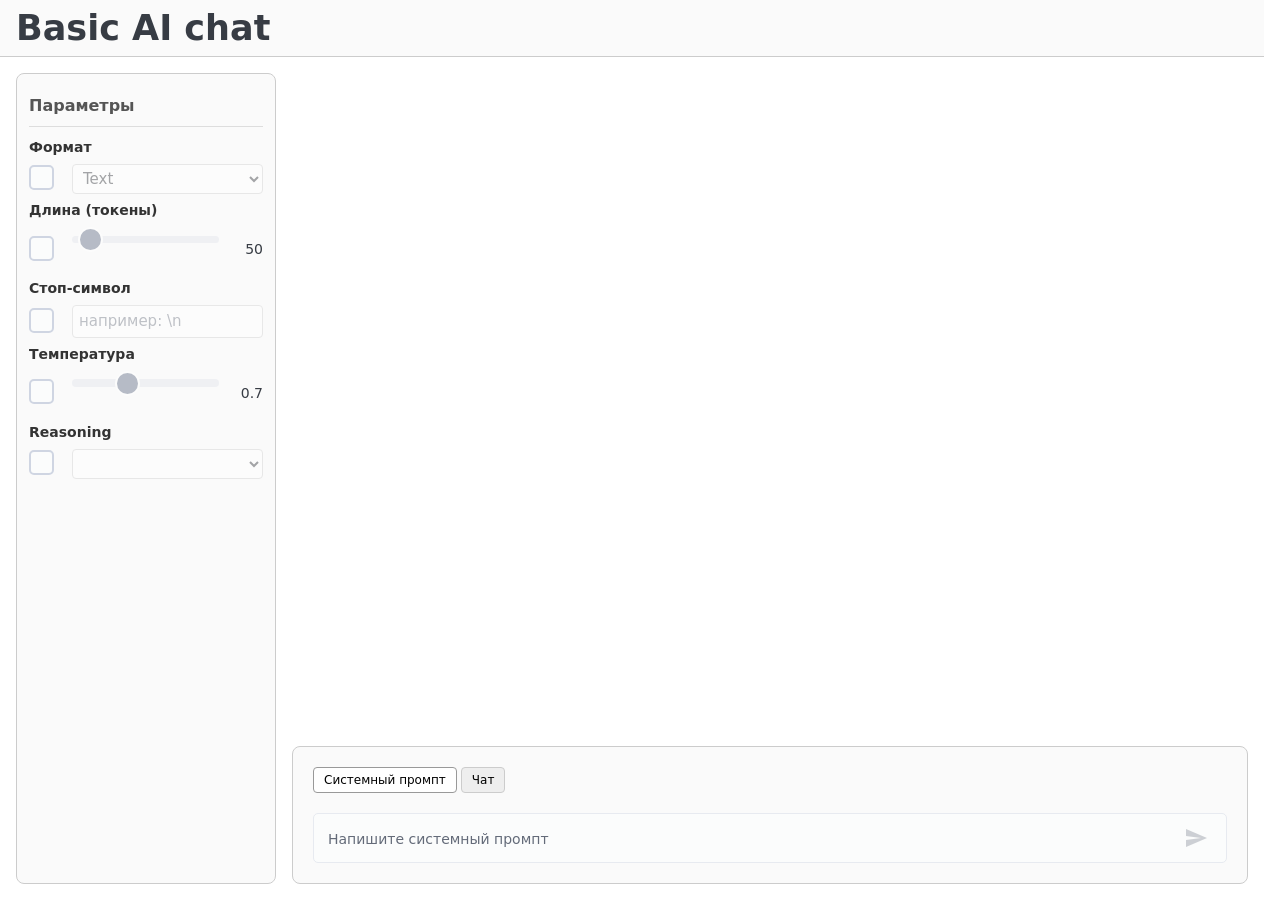
==== basic_ai_chat/templates/index.html @ 8a251f8a "refactor: заменить day01 и day02 на basic_ai_chat" ====
<!DOCTYPE html>
<html lang="ru">
<head>
    <meta charset="UTF-8">
    <meta name="viewport" content="width=device-width, initial-scale=1.0">
    <title>Basic AI chat</title>
    <link rel="stylesheet" href="pico.grey.min.css">
    <link rel="stylesheet" href="style.css">
</head>
<body>
    <header class="header">
        <h2>Basic AI chat</h2>
    </header>

    <div class="app-layout">
        <!-- Sidebar: параметры -->
        <aside class="sidebar">
            <div class="sidebar-header">Параметры</div>

            <div class="setting-row disabled" data-param="response_format">
                <label for="cb-format">Формат</label>
                <input type="checkbox" id="cb-format">
                <select id="sel-format" disabled>
                    <option value="text">Text</option>
                    <option value="json">JSON</option>
                </select>
            </div>

            <div class="setting-row disabled" data-param="max_tokens">
                <label for="cb-maxtokens">Длина (токены)</label>
                <input type="checkbox" id="cb-maxtokens">
                <input type="range" id="rng-maxtokens" min="5" max="1000" value="50" disabled>
                <span class="value-display" id="val-maxtokens">50</span>
            </div>

            <div class="setting-row disabled" data-param="stop">
                <label for="cb-stop">Стоп-символ</label>
                <input type="checkbox" id="cb-stop">
                <input type="text" id="txt-stop" placeholder="например: \n" disabled>
            </div>

            <div class="setting-row disabled" data-param="temperature">
                <label for="cb-temp">Температура</label>
                <input type="checkbox" id="cb-temp">
                <input type="range" id="rng-temp" min="0" max="2" step="0.1" value="0.7" disabled>
                <span class="value-display" id="val-temp">0.7</span>
            </div>

            <div class="setting-row disabled" data-param="reasoning_effort">
                <label for="cb-reasoning">Reasoning</label>
                <input type="checkbox" id="cb-reasoning">
                <select id="sel-reasoning" disabled></select>
            </div>
        </aside>

        <!-- Main area -->
        <main class="main-area">
            <div class="chats-container" id="chats-container"></div>

            <!-- Bottom panel -->
            <div class="bottom-area">
                <div class="bottom-panel">
                    <div class="panel-header">
                        <div class="panel-tabs">
                            <button class="panel-tab active" data-panel="prompt">Системный промпт</button>
                            <button class="panel-tab" data-panel="chat">Чат</button>
                        </div>
                        <div class="free-chat-toggle">
                            <input type="checkbox" id="cb-free-chat">
                            <label for="cb-free-chat">Свободный чат</label>
                        </div>
                    </div>

                    <div class="panel-view active" data-view="prompt">
                        <div class="chat-input-container">
                            <textarea id="txt-sysprompt" rows="1" placeholder="Напишите системный промпт"></textarea>
                            <button type="button" id="btn-send-prompt" class="icon-btn send-btn" disabled title="Отправить">
                                <svg viewBox="0 0 24 24" width="24" height="24">
                                    <path fill="currentColor" d="M2 21l21-9L2 3v7l15 2-15 2v7z"/>
                                </svg>
                            </button>
                        </div>
                    </div>

                    <div class="panel-view" data-view="chat">
                        <div class="chat-input-container">
                            <textarea id="userInput" rows="1" placeholder="Спросите что-нибудь..." maxlength="4000"></textarea>
                            <button type="button" id="btn-send-chat" class="icon-btn send-btn" disabled title="Отправить">
                                <svg viewBox="0 0 24 24" width="24" height="24">
                                    <path fill="currentColor" d="M2 21l21-9L2 3v7l15 2-15 2v7z"/>
                                </svg>
                            </button>
                        </div>
                    </div>
                </div>
            </div>
        </main>
    </div>

    <script src="app.js"></script>
</body>
</html>
---- basic_ai_chat/templates/pico.grey.min.css ----
@charset "UTF-8";/*!
 * Pico CSS ✨ v2.1.1 (https://picocss.com)
 * Copyright 2019-2025 - Licensed under MIT
 */:host,:root{--pico-font-family-emoji:"Apple Color Emoji","Segoe UI Emoji","Segoe UI Symbol","Noto Color Emoji";--pico-font-family-sans-serif:system-ui,"Segoe UI",Roboto,Oxygen,Ubuntu,Cantarell,Helvetica,Arial,"Helvetica Neue",sans-serif,var(--pico-font-family-emoji);--pico-font-family-monospace:ui-monospace,SFMono-Regular,"SF Mono",Menlo,Consolas,"Liberation Mono",monospace,var(--pico-font-family-emoji);--pico-font-family:var(--pico-font-family-sans-serif);--pico-line-height:1.5;--pico-font-weight:400;--pico-font-size:100%;--pico-text-underline-offset:0.1rem;--pico-border-radius:0.25rem;--pico-border-width:0.0625rem;--pico-outline-width:0.125rem;--pico-transition:0.2s ease-in-out;--pico-spacing:1rem;--pico-typography-spacing-vertical:1rem;--pico-block-spacing-vertical:var(--pico-spacing);--pico-block-spacing-horizontal:var(--pico-spacing);--pico-grid-column-gap:var(--pico-spacing);--pico-grid-row-gap:var(--pico-spacing);--pico-form-element-spacing-vertical:0.75rem;--pico-form-element-spacing-horizontal:1rem;--pico-group-box-shadow:0 0 0 rgba(0, 0, 0, 0);--pico-group-box-shadow-focus-with-button:0 0 0 var(--pico-outline-width) var(--pico-primary-focus);--pico-group-box-shadow-focus-with-input:0 0 0 0.0625rem var(--pico-form-element-border-color);--pico-modal-overlay-backdrop-filter:blur(0.375rem);--pico-nav-element-spacing-vertical:1rem;--pico-nav-element-spacing-horizontal:0.5rem;--pico-nav-link-spacing-vertical:0.5rem;--pico-nav-link-spacing-horizontal:0.5rem;--pico-nav-breadcrumb-divider:">";--pico-icon-checkbox:url("data:image/svg+xml,%3Csvg xmlns='http://www.w3.org/2000/svg' width='24' height='24' viewBox='0 0 24 24' fill='none' stroke='rgb(255, 255, 255)' stroke-width='4' stroke-linecap='round' stroke-linejoin='round'%3E%3Cpolyline points='20 6 9 17 4 12'%3E%3C/polyline%3E%3C/svg%3E");--pico-icon-minus:url("data:image/svg+xml,%3Csvg xmlns='http://www.w3.org/2000/svg' width='24' height='24' viewBox='0 0 24 24' fill='none' stroke='rgb(255, 255, 255)' stroke-width='4' stroke-linecap='round' stroke-linejoin='round'%3E%3Cline x1='5' y1='12' x2='19' y2='12'%3E%3C/line%3E%3C/svg%3E");--pico-icon-chevron:url("data:image/svg+xml,%3Csvg xmlns='http://www.w3.org/2000/svg' width='24' height='24' viewBox='0 0 24 24' fill='none' stroke='rgb(136, 145, 164)' stroke-width='2' stroke-linecap='round' stroke-linejoin='round'%3E%3Cpolyline points='6 9 12 15 18 9'%3E%3C/polyline%3E%3C/svg%3E");--pico-icon-date:url("data:image/svg+xml,%3Csvg xmlns='http://www.w3.org/2000/svg' width='24' height='24' viewBox='0 0 24 24' fill='none' stroke='rgb(136, 145, 164)' stroke-width='2' stroke-linecap='round' stroke-linejoin='round'%3E%3Crect x='3' y='4' width='18' height='18' rx='2' ry='2'%3E%3C/rect%3E%3Cline x1='16' y1='2' x2='16' y2='6'%3E%3C/line%3E%3Cline x1='8' y1='2' x2='8' y2='6'%3E%3C/line%3E%3Cline x1='3' y1='10' x2='21' y2='10'%3E%3C/line%3E%3C/svg%3E");--pico-icon-time:url("data:image/svg+xml,%3Csvg xmlns='http://www.w3.org/2000/svg' width='24' height='24' viewBox='0 0 24 24' fill='none' stroke='rgb(136, 145, 164)' stroke-width='2' stroke-linecap='round' stroke-linejoin='round'%3E%3Ccircle cx='12' cy='12' r='10'%3E%3C/circle%3E%3Cpolyline points='12 6 12 12 16 14'%3E%3C/polyline%3E%3C/svg%3E");--pico-icon-search:url("data:image/svg+xml,%3Csvg xmlns='http://www.w3.org/2000/svg' width='24' height='24' viewBox='0 0 24 24' fill='none' stroke='rgb(136, 145, 164)' stroke-width='1.5' stroke-linecap='round' stroke-linejoin='round'%3E%3Ccircle cx='11' cy='11' r='8'%3E%3C/circle%3E%3Cline x1='21' y1='21' x2='16.65' y2='16.65'%3E%3C/line%3E%3C/svg%3E");--pico-icon-close:url("data:image/svg+xml,%3Csvg xmlns='http://www.w3.org/2000/svg' width='24' height='24' viewBox='0 0 24 24' fill='none' stroke='rgb(136, 145, 164)' stroke-width='3' stroke-linecap='round' stroke-linejoin='round'%3E%3Cline x1='18' y1='6' x2='6' y2='18'%3E%3C/line%3E%3Cline x1='6' y1='6' x2='18' y2='18'%3E%3C/line%3E%3C/svg%3E");--pico-icon-loading:url("data:image/svg+xml,%3Csvg fill='none' height='24' width='24' viewBox='0 0 24 24' xmlns='http://www.w3.org/2000/svg' %3E%3Cstyle%3E g %7B animation: rotate 2s linear infinite; transform-origin: center center; %7D circle %7B stroke-dasharray: 75,100; stroke-dashoffset: -5; animation: dash 1.5s ease-in-out infinite; stroke-linecap: round; %7D @keyframes rotate %7B 0%25 %7B transform: rotate(0deg); %7D 100%25 %7B transform: rotate(360deg); %7D %7D @keyframes dash %7B 0%25 %7B stroke-dasharray: 1,100; stroke-dashoffset: 0; %7D 50%25 %7B stroke-dasharray: 44.5,100; stroke-dashoffset: -17.5; %7D 100%25 %7B stroke-dasharray: 44.5,100; stroke-dashoffset: -62; %7D %7D %3C/style%3E%3Cg%3E%3Ccircle cx='12' cy='12' r='10' fill='none' stroke='rgb(136, 145, 164)' stroke-width='4' /%3E%3C/g%3E%3C/svg%3E")}@media (min-width:576px){:host,:root{--pico-font-size:106.25%}}@media (min-width:768px){:host,:root{--pico-font-size:112.5%}}@media (min-width:1024px){:host,:root{--pico-font-size:118.75%}}@media (min-width:1280px){:host,:root{--pico-font-size:125%}}@media (min-width:1536px){:host,:root{--pico-font-size:131.25%}}a{--pico-text-decoration:underline}a.contrast,a.secondary{--pico-text-decoration:underline}small{--pico-font-size:0.875em}h1,h2,h3,h4,h5,h6{--pico-font-weight:700}h1{--pico-font-size:2rem;--pico-line-height:1.125;--pico-typography-spacing-top:3rem}h2{--pico-font-size:1.75rem;--pico-line-height:1.15;--pico-typography-spacing-top:2.625rem}h3{--pico-font-size:1.5rem;--pico-line-height:1.175;--pico-typography-spacing-top:2.25rem}h4{--pico-font-size:1.25rem;--pico-line-height:1.2;--pico-typography-spacing-top:1.874rem}h5{--pico-font-size:1.125rem;--pico-line-height:1.225;--pico-typography-spacing-top:1.6875rem}h6{--pico-font-size:1rem;--pico-line-height:1.25;--pico-typography-spacing-top:1.5rem}tfoot td,tfoot th,thead td,thead th{--pico-font-weight:600;--pico-border-width:0.1875rem}code,kbd,pre,samp{--pico-font-family:var(--pico-font-family-monospace)}kbd{--pico-font-weight:bolder}:where(select,textarea),input:not([type=submit],[type=button],[type=reset],[type=checkbox],[type=radio],[type=file]){--pico-outline-width:0.0625rem}[type=search]{--pico-border-radius:5rem}[type=checkbox],[type=radio]{--pico-border-width:0.125rem}[type=checkbox][role=switch]{--pico-border-width:0.1875rem}details.dropdown summary:not([role=button]){--pico-outline-width:0.0625rem}nav details.dropdown summary:focus-visible{--pico-outline-width:0.125rem}[role=search]{--pico-border-radius:5rem}[role=group]:has(button.secondary:focus,[type=submit].secondary:focus,[type=button].secondary:focus,[role=button].secondary:focus),[role=search]:has(button.secondary:focus,[type=submit].secondary:focus,[type=button].secondary:focus,[role=button].secondary:focus){--pico-group-box-shadow-focus-with-button:0 0 0 var(--pico-outline-width) var(--pico-secondary-focus)}[role=group]:has(button.contrast:focus,[type=submit].contrast:focus,[type=button].contrast:focus,[role=button].contrast:focus),[role=search]:has(button.contrast:focus,[type=submit].contrast:focus,[type=button].contrast:focus,[role=button].contrast:focus){--pico-group-box-shadow-focus-with-button:0 0 0 var(--pico-outline-width) var(--pico-contrast-focus)}[role=group] [role=button],[role=group] [type=button],[role=group] [type=submit],[role=group] button,[role=search] [role=button],[role=search] [type=button],[role=search] [type=submit],[role=search] button{--pico-form-element-spacing-horizontal:2rem}details summary[role=button]:not(.outline)::after{filter:brightness(0) invert(1)}[aria-busy=true]:not(input,select,textarea):is(button,[type=submit],[type=button],[type=reset],[role=button]):not(.outline)::before{filter:brightness(0) invert(0)}:host(:not([data-theme=dark])),:root:not([data-theme=dark]),[data-theme=light]{color-scheme:light;--pico-background-color:#fff;--pico-color:#373c44;--pico-text-selection-color:rgba(145, 145, 145, 0.25);--pico-muted-color:#646b79;--pico-muted-border-color:rgb(231, 234, 239.5);--pico-primary:#6a6a6a;--pico-primary-background:#ababab;--pico-primary-border:var(--pico-primary-background);--pico-primary-underline:rgba(106, 106, 106, 0.5);--pico-primary-hover:#525252;--pico-primary-hover-background:#9e9e9e;--pico-primary-hover-border:var(--pico-primary-hover-background);--pico-primary-hover-underline:var(--pico-primary-hover);--pico-primary-focus:rgba(145, 145, 145, 0.5);--pico-primary-inverse:#000;--pico-secondary:#5d6b89;--pico-secondary-background:#525f7a;--pico-secondary-border:var(--pico-secondary-background);--pico-secondary-underline:rgba(93, 107, 137, 0.5);--pico-secondary-hover:#48536b;--pico-secondary-hover-background:#48536b;--pico-secondary-hover-border:var(--pico-secondary-hover-background);--pico-secondary-hover-underline:var(--pico-secondary-hover);--pico-secondary-focus:rgba(93, 107, 137, 0.25);--pico-secondary-inverse:#fff;--pico-contrast:#181c25;--pico-contrast-background:#181c25;--pico-contrast-border:var(--pico-contrast-background);--pico-contrast-underline:rgba(24, 28, 37, 0.5);--pico-contrast-hover:#000;--pico-contrast-hover-background:#000;--pico-contrast-hover-border:var(--pico-contrast-hover-background);--pico-contrast-hover-underline:var(--pico-secondary-hover);--pico-contrast-focus:rgba(93, 107, 137, 0.25);--pico-contrast-inverse:#fff;--pico-box-shadow:0.0145rem 0.029rem 0.174rem rgba(129, 145, 181, 0.01698),0.0335rem 0.067rem 0.402rem rgba(129, 145, 181, 0.024),0.0625rem 0.125rem 0.75rem rgba(129, 145, 181, 0.03),0.1125rem 0.225rem 1.35rem rgba(129, 145, 181, 0.036),0.2085rem 0.417rem 2.502rem rgba(129, 145, 181, 0.04302),0.5rem 1rem 6rem rgba(129, 145, 181, 0.06),0 0 0 0.0625rem rgba(129, 145, 181, 0.015);--pico-h1-color:#2d3138;--pico-h2-color:#373c44;--pico-h3-color:#424751;--pico-h4-color:#4d535e;--pico-h5-color:#5c6370;--pico-h6-color:#646b79;--pico-mark-background-color:rgb(252.5, 230.5, 191.5);--pico-mark-color:#0f1114;--pico-ins-color:rgb(28.5, 105.5, 84);--pico-del-color:rgb(136, 56.5, 53);--pico-blockquote-border-color:var(--pico-muted-border-color);--pico-blockquote-footer-color:var(--pico-muted-color);--pico-button-box-shadow:0 0 0 rgba(0, 0, 0, 0);--pico-button-hover-box-shadow:0 0 0 rgba(0, 0, 0, 0);--pico-table-border-color:var(--pico-muted-border-color);--pico-table-row-stripped-background-color:rgba(111, 120, 135, 0.0375);--pico-code-background-color:rgb(243, 244.5, 246.75);--pico-code-color:#646b79;--pico-code-kbd-background-color:var(--pico-color);--pico-code-kbd-color:var(--pico-background-color);--pico-form-element-background-color:rgb(251, 251.5, 252.25);--pico-form-element-selected-background-color:#dfe3eb;--pico-form-element-border-color:#cfd5e2;--pico-form-element-color:#23262c;--pico-form-element-placeholder-color:var(--pico-muted-color);--pico-form-element-active-background-color:#fff;--pico-form-element-active-border-color:var(--pico-primary-border);--pico-form-element-focus-color:var(--pico-primary-border);--pico-form-element-disabled-opacity:0.5;--pico-form-element-invalid-border-color:rgb(183.5, 105.5, 106.5);--pico-form-element-invalid-active-border-color:rgb(200.25, 79.25, 72.25);--pico-form-element-invalid-focus-color:var(--pico-form-element-invalid-active-border-color);--pico-form-element-valid-border-color:rgb(76, 154.5, 137.5);--pico-form-element-valid-active-border-color:rgb(39, 152.75, 118.75);--pico-form-element-valid-focus-color:var(--pico-form-element-valid-active-border-color);--pico-switch-background-color:#bfc7d9;--pico-switch-checked-background-color:var(--pico-primary-background);--pico-switch-color:#fff;--pico-switch-thumb-box-shadow:0 0 0.5rem rgba(0, 0, 0, 0.25);--pico-range-border-color:#dfe3eb;--pico-range-active-border-color:#bfc7d9;--pico-range-thumb-border-color:var(--pico-background-color);--pico-range-thumb-color:var(--pico-secondary-background);--pico-range-thumb-active-color:var(--pico-primary-background);--pico-accordion-border-color:var(--pico-muted-border-color);--pico-accordion-active-summary-color:var(--pico-primary-hover);--pico-accordion-close-summary-color:var(--pico-color);--pico-accordion-open-summary-color:var(--pico-muted-color);--pico-card-background-color:var(--pico-background-color);--pico-card-border-color:var(--pico-muted-border-color);--pico-card-box-shadow:var(--pico-box-shadow);--pico-card-sectioning-background-color:rgb(251, 251.5, 252.25);--pico-dropdown-background-color:#fff;--pico-dropdown-border-color:#eff1f4;--pico-dropdown-box-shadow:var(--pico-box-shadow);--pico-dropdown-color:var(--pico-color);--pico-dropdown-hover-background-color:#eff1f4;--pico-loading-spinner-opacity:0.5;--pico-modal-overlay-background-color:rgba(232, 234, 237, 0.75);--pico-progress-background-color:#dfe3eb;--pico-progress-color:var(--pico-primary-background);--pico-tooltip-background-color:var(--pico-contrast-background);--pico-tooltip-color:var(--pico-contrast-inverse);--pico-icon-valid:url("data:image/svg+xml,%3Csvg xmlns='http://www.w3.org/2000/svg' width='24' height='24' viewBox='0 0 24 24' fill='none' stroke='rgb(76, 154.5, 137.5)' stroke-width='2' stroke-linecap='round' stroke-linejoin='round'%3E%3Cpolyline points='20 6 9 17 4 12'%3E%3C/polyline%3E%3C/svg%3E");--pico-icon-invalid:url("data:image/svg+xml,%3Csvg xmlns='http://www.w3.org/2000/svg' width='24' height='24' viewBox='0 0 24 24' fill='none' stroke='rgb(200.25, 79.25, 72.25)' stroke-width='2' stroke-linecap='round' stroke-linejoin='round'%3E%3Ccircle cx='12' cy='12' r='10'%3E%3C/circle%3E%3Cline x1='12' y1='8' x2='12' y2='12'%3E%3C/line%3E%3Cline x1='12' y1='16' x2='12.01' y2='16'%3E%3C/line%3E%3C/svg%3E")}:host(:not([data-theme=dark])) input:is([type=submit],[type=button],[type=reset],[type=checkbox],[type=radio],[type=file]),:root:not([data-theme=dark]) input:is([type=submit],[type=button],[type=reset],[type=checkbox],[type=radio],[type=file]),[data-theme=light] input:is([type=submit],[type=button],[type=reset],[type=checkbox],[type=radio],[type=file]){--pico-form-element-focus-color:var(--pico-primary-focus)}@media only screen and (prefers-color-scheme:dark){:host(:not([data-theme])),:root:not([data-theme]){color-scheme:dark;--pico-background-color:rgb(19, 22.5, 30.5);--pico-color:#c2c7d0;--pico-text-selection-color:rgba(158, 158, 158, 0.1875);--pico-muted-color:#7b8495;--pico-muted-border-color:#202632;--pico-primary:#9e9e9e;--pico-primary-background:#ababab;--pico-primary-border:var(--pico-primary-background);--pico-primary-underline:rgba(158, 158, 158, 0.5);--pico-primary-hover:#b9b9b9;--pico-primary-hover-background:#b9b9b9;--pico-primary-hover-border:var(--pico-primary-hover-background);--pico-primary-hover-underline:var(--pico-primary-hover);--pico-primary-focus:rgba(158, 158, 158, 0.375);--pico-primary-inverse:#000;--pico-secondary:#969eaf;--pico-secondary-background:#525f7a;--pico-secondary-border:var(--pico-secondary-background);--pico-secondary-underline:rgba(150, 158, 175, 0.5);--pico-secondary-hover:#b3b9c5;--pico-secondary-hover-background:#5d6b89;--pico-secondary-hover-border:var(--pico-secondary-hover-background);--pico-secondary-hover-underline:var(--pico-secondary-hover);--pico-secondary-focus:rgba(144, 158, 190, 0.25);--pico-secondary-inverse:#fff;--pico-contrast:#dfe3eb;--pico-contrast-background:#eff1f4;--pico-contrast-border:var(--pico-contrast-background);--pico-contrast-underline:rgba(223, 227, 235, 0.5);--pico-contrast-hover:#fff;--pico-contrast-hover-background:#fff;--pico-contrast-hover-border:var(--pico-contrast-hover-background);--pico-contrast-hover-underline:var(--pico-contrast-hover);--pico-contrast-focus:rgba(207, 213, 226, 0.25);--pico-contrast-inverse:#000;--pico-box-shadow:0.0145rem 0.029rem 0.174rem rgba(7, 8.5, 12, 0.01698),0.0335rem 0.067rem 0.402rem rgba(7, 8.5, 12, 0.024),0.0625rem 0.125rem 0.75rem rgba(7, 8.5, 12, 0.03),0.1125rem 0.225rem 1.35rem rgba(7, 8.5, 12, 0.036),0.2085rem 0.417rem 2.502rem rgba(7, 8.5, 12, 0.04302),0.5rem 1rem 6rem rgba(7, 8.5, 12, 0.06),0 0 0 0.0625rem rgba(7, 8.5, 12, 0.015);--pico-h1-color:#f0f1f3;--pico-h2-color:#e0e3e7;--pico-h3-color:#c2c7d0;--pico-h4-color:#b3b9c5;--pico-h5-color:#a4acba;--pico-h6-color:#8891a4;--pico-mark-background-color:#014063;--pico-mark-color:#fff;--pico-ins-color:#62af9a;--pico-del-color:rgb(205.5, 126, 123);--pico-blockquote-border-color:var(--pico-muted-border-color);--pico-blockquote-footer-color:var(--pico-muted-color);--pico-button-box-shadow:0 0 0 rgba(0, 0, 0, 0);--pico-button-hover-box-shadow:0 0 0 rgba(0, 0, 0, 0);--pico-table-border-color:var(--pico-muted-border-color);--pico-table-row-stripped-background-color:rgba(111, 120, 135, 0.0375);--pico-code-background-color:rgb(26, 30.5, 40.25);--pico-code-color:#8891a4;--pico-code-kbd-background-color:var(--pico-color);--pico-code-kbd-color:var(--pico-background-color);--pico-form-element-background-color:rgb(28, 33, 43.5);--pico-form-element-selected-background-color:#2a3140;--pico-form-element-border-color:#2a3140;--pico-form-element-color:#e0e3e7;--pico-form-element-placeholder-color:#8891a4;--pico-form-element-active-background-color:rgb(26, 30.5, 40.25);--pico-form-element-active-border-color:var(--pico-primary-border);--pico-form-element-focus-color:var(--pico-primary-border);--pico-form-element-disabled-opacity:0.5;--pico-form-element-invalid-border-color:rgb(149.5, 74, 80);--pico-form-element-invalid-active-border-color:rgb(183.25, 63.5, 59);--pico-form-element-invalid-focus-color:var(--pico-form-element-invalid-active-border-color);--pico-form-element-valid-border-color:#2a7b6f;--pico-form-element-valid-active-border-color:rgb(22, 137, 105.5);--pico-form-element-valid-focus-color:var(--pico-form-element-valid-active-border-color);--pico-switch-background-color:#333c4e;--pico-switch-checked-background-color:var(--pico-primary-background);--pico-switch-color:#fff;--pico-switch-thumb-box-shadow:0 0 0.5rem rgba(0, 0, 0, 0.25);--pico-range-border-color:#202632;--pico-range-active-border-color:#2a3140;--pico-range-thumb-border-color:var(--pico-background-color);--pico-range-thumb-color:var(--pico-secondary-background);--pico-range-thumb-active-color:var(--pico-primary-background);--pico-accordion-border-color:var(--pico-muted-border-color);--pico-accordion-active-summary-color:var(--pico-primary-hover);--pico-accordion-close-summary-color:var(--pico-color);--pico-accordion-open-summary-color:var(--pico-muted-color);--pico-card-background-color:#181c25;--pico-card-border-color:var(--pico-card-background-color);--pico-card-box-shadow:var(--pico-box-shadow);--pico-card-sectioning-background-color:rgb(26, 30.5, 40.25);--pico-dropdown-background-color:#181c25;--pico-dropdown-border-color:#202632;--pico-dropdown-box-shadow:var(--pico-box-shadow);--pico-dropdown-color:var(--pico-color);--pico-dropdown-hover-background-color:#202632;--pico-loading-spinner-opacity:0.5;--pico-modal-overlay-background-color:rgba(7.5, 8.5, 10, 0.75);--pico-progress-background-color:#202632;--pico-progress-color:var(--pico-primary-background);--pico-tooltip-background-color:var(--pico-contrast-background);--pico-tooltip-color:var(--pico-contrast-inverse);--pico-icon-valid:url("data:image/svg+xml,%3Csvg xmlns='http://www.w3.org/2000/svg' width='24' height='24' viewBox='0 0 24 24' fill='none' stroke='rgb(42, 123, 111)' stroke-width='2' stroke-linecap='round' stroke-linejoin='round'%3E%3Cpolyline points='20 6 9 17 4 12'%3E%3C/polyline%3E%3C/svg%3E");--pico-icon-invalid:url("data:image/svg+xml,%3Csvg xmlns='http://www.w3.org/2000/svg' width='24' height='24' viewBox='0 0 24 24' fill='none' stroke='rgb(149.5, 74, 80)' stroke-width='2' stroke-linecap='round' stroke-linejoin='round'%3E%3Ccircle cx='12' cy='12' r='10'%3E%3C/circle%3E%3Cline x1='12' y1='8' x2='12' y2='12'%3E%3C/line%3E%3Cline x1='12' y1='16' x2='12.01' y2='16'%3E%3C/line%3E%3C/svg%3E")}:host(:not([data-theme])) input:is([type=submit],[type=button],[type=reset],[type=checkbox],[type=radio],[type=file]),:root:not([data-theme]) input:is([type=submit],[type=button],[type=reset],[type=checkbox],[type=radio],[type=file]){--pico-form-element-focus-color:var(--pico-primary-focus)}:host(:not([data-theme])) details summary[role=button].contrast:not(.outline)::after,:root:not([data-theme]) details summary[role=button].contrast:not(.outline)::after{filter:brightness(0)}:host(:not([data-theme])) [aria-busy=true]:not(input,select,textarea).contrast:is(button,[type=submit],[type=button],[type=reset],[role=button]):not(.outline)::before,:root:not([data-theme]) [aria-busy=true]:not(input,select,textarea).contrast:is(button,[type=submit],[type=button],[type=reset],[role=button]):not(.outline)::before{filter:brightness(0)}}[data-theme=dark]{color-scheme:dark;--pico-background-color:rgb(19, 22.5, 30.5);--pico-color:#c2c7d0;--pico-text-selection-color:rgba(158, 158, 158, 0.1875);--pico-muted-color:#7b8495;--pico-muted-border-color:#202632;--pico-primary:#9e9e9e;--pico-primary-background:#ababab;--pico-primary-border:var(--pico-primary-background);--pico-primary-underline:rgba(158, 158, 158, 0.5);--pico-primary-hover:#b9b9b9;--pico-primary-hover-background:#b9b9b9;--pico-primary-hover-border:var(--pico-primary-hover-background);--pico-primary-hover-underline:var(--pico-primary-hover);--pico-primary-focus:rgba(158, 158, 158, 0.375);--pico-primary-inverse:#000;--pico-secondary:#969eaf;--pico-secondary-background:#525f7a;--pico-secondary-border:var(--pico-secondary-background);--pico-secondary-underline:rgba(150, 158, 175, 0.5);--pico-secondary-hover:#b3b9c5;--pico-secondary-hover-background:#5d6b89;--pico-secondary-hover-border:var(--pico-secondary-hover-background);--pico-secondary-hover-underline:var(--pico-secondary-hover);--pico-secondary-focus:rgba(144, 158, 190, 0.25);--pico-secondary-inverse:#fff;--pico-contrast:#dfe3eb;--pico-contrast-background:#eff1f4;--pico-contrast-border:var(--pico-contrast-background);--pico-contrast-underline:rgba(223, 227, 235, 0.5);--pico-contrast-hover:#fff;--pico-contrast-hover-background:#fff;--pico-contrast-hover-border:var(--pico-contrast-hover-background);--pico-contrast-hover-underline:var(--pico-contrast-hover);--pico-contrast-focus:rgba(207, 213, 226, 0.25);--pico-contrast-inverse:#000;--pico-box-shadow:0.0145rem 0.029rem 0.174rem rgba(7, 8.5, 12, 0.01698),0.0335rem 0.067rem 0.402rem rgba(7, 8.5, 12, 0.024),0.0625rem 0.125rem 0.75rem rgba(7, 8.5, 12, 0.03),0.1125rem 0.225rem 1.35rem rgba(7, 8.5, 12, 0.036),0.2085rem 0.417rem 2.502rem rgba(7, 8.5, 12, 0.04302),0.5rem 1rem 6rem rgba(7, 8.5, 12, 0.06),0 0 0 0.0625rem rgba(7, 8.5, 12, 0.015);--pico-h1-color:#f0f1f3;--pico-h2-color:#e0e3e7;--pico-h3-color:#c2c7d0;--pico-h4-color:#b3b9c5;--pico-h5-color:#a4acba;--pico-h6-color:#8891a4;--pico-mark-background-color:#014063;--pico-mark-color:#fff;--pico-ins-color:#62af9a;--pico-del-color:rgb(205.5, 126, 123);--pico-blockquote-border-color:var(--pico-muted-border-color);--pico-blockquote-footer-color:var(--pico-muted-color);--pico-button-box-shadow:0 0 0 rgba(0, 0, 0, 0);--pico-button-hover-box-shadow:0 0 0 rgba(0, 0, 0, 0);--pico-table-border-color:var(--pico-muted-border-color);--pico-table-row-stripped-background-color:rgba(111, 120, 135, 0.0375);--pico-code-background-color:rgb(26, 30.5, 40.25);--pico-code-color:#8891a4;--pico-code-kbd-background-color:var(--pico-color);--pico-code-kbd-color:var(--pico-background-color);--pico-form-element-background-color:rgb(28, 33, 43.5);--pico-form-element-selected-background-color:#2a3140;--pico-form-element-border-color:#2a3140;--pico-form-element-color:#e0e3e7;--pico-form-element-placeholder-color:#8891a4;--pico-form-element-active-background-color:rgb(26, 30.5, 40.25);--pico-form-element-active-border-color:var(--pico-primary-border);--pico-form-element-focus-color:var(--pico-primary-border);--pico-form-element-disabled-opacity:0.5;--pico-form-element-invalid-border-color:rgb(149.5, 74, 80);--pico-form-element-invalid-active-border-color:rgb(183.25, 63.5, 59);--pico-form-element-invalid-focus-color:var(--pico-form-element-invalid-active-border-color);--pico-form-element-valid-border-color:#2a7b6f;--pico-form-element-valid-active-border-color:rgb(22, 137, 105.5);--pico-form-element-valid-focus-color:var(--pico-form-element-valid-active-border-color);--pico-switch-background-color:#333c4e;--pico-switch-checked-background-color:var(--pico-primary-background);--pico-switch-color:#fff;--pico-switch-thumb-box-shadow:0 0 0.5rem rgba(0, 0, 0, 0.25);--pico-range-border-color:#202632;--pico-range-active-border-color:#2a3140;--pico-range-thumb-border-color:var(--pico-background-color);--pico-range-thumb-color:var(--pico-secondary-background);--pico-range-thumb-active-color:var(--pico-primary-background);--pico-accordion-border-color:var(--pico-muted-border-color);--pico-accordion-active-summary-color:var(--pico-primary-hover);--pico-accordion-close-summary-color:var(--pico-color);--pico-accordion-open-summary-color:var(--pico-muted-color);--pico-card-background-color:#181c25;--pico-card-border-color:var(--pico-card-background-color);--pico-card-box-shadow:var(--pico-box-shadow);--pico-card-sectioning-background-color:rgb(26, 30.5, 40.25);--pico-dropdown-background-color:#181c25;--pico-dropdown-border-color:#202632;--pico-dropdown-box-shadow:var(--pico-box-shadow);--pico-dropdown-color:var(--pico-color);--pico-dropdown-hover-background-color:#202632;--pico-loading-spinner-opacity:0.5;--pico-modal-overlay-background-color:rgba(7.5, 8.5, 10, 0.75);--pico-progress-background-color:#202632;--pico-progress-color:var(--pico-primary-background);--pico-tooltip-background-color:var(--pico-contrast-background);--pico-tooltip-color:var(--pico-contrast-inverse);--pico-icon-valid:url("data:image/svg+xml,%3Csvg xmlns='http://www.w3.org/2000/svg' width='24' height='24' viewBox='0 0 24 24' fill='none' stroke='rgb(42, 123, 111)' stroke-width='2' stroke-linecap='round' stroke-linejoin='round'%3E%3Cpolyline points='20 6 9 17 4 12'%3E%3C/polyline%3E%3C/svg%3E");--pico-icon-invalid:url("data:image/svg+xml,%3Csvg xmlns='http://www.w3.org/2000/svg' width='24' height='24' viewBox='0 0 24 24' fill='none' stroke='rgb(149.5, 74, 80)' stroke-width='2' stroke-linecap='round' stroke-linejoin='round'%3E%3Ccircle cx='12' cy='12' r='10'%3E%3C/circle%3E%3Cline x1='12' y1='8' x2='12' y2='12'%3E%3C/line%3E%3Cline x1='12' y1='16' x2='12.01' y2='16'%3E%3C/line%3E%3C/svg%3E")}[data-theme=dark] input:is([type=submit],[type=button],[type=reset],[type=checkbox],[type=radio],[type=file]){--pico-form-element-focus-color:var(--pico-primary-focus)}[data-theme=dark] details summary[role=button].contrast:not(.outline)::after{filter:brightness(0)}[data-theme=dark] [aria-busy=true]:not(input,select,textarea).contrast:is(button,[type=submit],[type=button],[type=reset],[role=button]):not(.outline)::before{filter:brightness(0)}[type=checkbox],[type=radio],[type=range],progress{accent-color:var(--pico-primary)}*,::after,::before{box-sizing:border-box;background-repeat:no-repeat}::after,::before{text-decoration:inherit;vertical-align:inherit}:where(:host),:where(:root){-webkit-tap-highlight-color:transparent;-webkit-text-size-adjust:100%;-moz-text-size-adjust:100%;text-size-adjust:100%;background-color:var(--pico-background-color);color:var(--pico-color);font-weight:var(--pico-font-weight);font-size:var(--pico-font-size);line-height:var(--pico-line-height);font-family:var(--pico-font-family);text-underline-offset:var(--pico-text-underline-offset);text-rendering:optimizeLegibility;overflow-wrap:break-word;-moz-tab-size:4;-o-tab-size:4;tab-size:4}body{width:100%;margin:0}main{display:block}body>footer,body>header,body>main{padding-block:var(--pico-block-spacing-vertical)}section{margin-bottom:var(--pico-block-spacing-vertical)}.container,.container-fluid{width:100%;margin-right:auto;margin-left:auto;padding-right:var(--pico-spacing);padding-left:var(--pico-spacing)}@media (min-width:576px){.container{max-width:510px;padding-right:0;padding-left:0}}@media (min-width:768px){.container{max-width:700px}}@media (min-width:1024px){.container{max-width:950px}}@media (min-width:1280px){.container{max-width:1200px}}@media (min-width:1536px){.container{max-width:1450px}}.grid{grid-column-gap:var(--pico-grid-column-gap);grid-row-gap:var(--pico-grid-row-gap);display:grid;grid-template-columns:1fr}@media (min-width:768px){.grid{grid-template-columns:repeat(auto-fit,minmax(0%,1fr))}}.grid>*{min-width:0}.overflow-auto{overflow:auto}b,strong{font-weight:bolder}sub,sup{position:relative;font-size:.75em;line-height:0;vertical-align:baseline}sub{bottom:-.25em}sup{top:-.5em}address,blockquote,dl,ol,p,pre,table,ul{margin-top:0;margin-bottom:var(--pico-typography-spacing-vertical);color:var(--pico-color);font-style:normal;font-weight:var(--pico-font-weight)}h1,h2,h3,h4,h5,h6{margin-top:0;margin-bottom:var(--pico-typography-spacing-vertical);color:var(--pico-color);font-weight:var(--pico-font-weight);font-size:var(--pico-font-size);line-height:var(--pico-line-height);font-family:var(--pico-font-family)}h1{--pico-color:var(--pico-h1-color)}h2{--pico-color:var(--pico-h2-color)}h3{--pico-color:var(--pico-h3-color)}h4{--pico-color:var(--pico-h4-color)}h5{--pico-color:var(--pico-h5-color)}h6{--pico-color:var(--pico-h6-color)}:where(article,address,blockquote,dl,figure,form,ol,p,pre,table,ul)~:is(h1,h2,h3,h4,h5,h6){margin-top:var(--pico-typography-spacing-top)}p{margin-bottom:var(--pico-typography-spacing-vertical)}hgroup{margin-bottom:var(--pico-typography-spacing-vertical)}hgroup>*{margin-top:0;margin-bottom:0}hgroup>:not(:first-child):last-child{--pico-color:var(--pico-muted-color);--pico-font-weight:unset;font-size:1rem}:where(ol,ul) li{margin-bottom:calc(var(--pico-typography-spacing-vertical) * .25)}:where(dl,ol,ul) :where(dl,ol,ul){margin:0;margin-top:calc(var(--pico-typography-spacing-vertical) * .25)}ul li{list-style:square}mark{padding:.125rem .25rem;background-color:var(--pico-mark-background-color);color:var(--pico-mark-color);vertical-align:baseline}blockquote{display:block;margin:var(--pico-typography-spacing-vertical) 0;padding:var(--pico-spacing);border-right:none;border-left:.25rem solid var(--pico-blockquote-border-color);border-inline-start:0.25rem solid var(--pico-blockquote-border-color);border-inline-end:none}blockquote footer{margin-top:calc(var(--pico-typography-spacing-vertical) * .5);color:var(--pico-blockquote-footer-color)}abbr[title]{border-bottom:1px dotted;text-decoration:none;cursor:help}ins{color:var(--pico-ins-color);text-decoration:none}del{color:var(--pico-del-color)}::-moz-selection{background-color:var(--pico-text-selection-color)}::selection{background-color:var(--pico-text-selection-color)}:where(a:not([role=button])),[role=link]{--pico-color:var(--pico-primary);--pico-background-color:transparent;--pico-underline:var(--pico-primary-underline);outline:0;background-color:var(--pico-background-color);color:var(--pico-color);-webkit-text-decoration:var(--pico-text-decoration);text-decoration:var(--pico-text-decoration);text-decoration-color:var(--pico-underline);text-underline-offset:0.125em;transition:background-color var(--pico-transition),color var(--pico-transition),box-shadow var(--pico-transition),-webkit-text-decoration var(--pico-transition);transition:background-color var(--pico-transition),color var(--pico-transition),text-decoration var(--pico-transition),box-shadow var(--pico-transition);transition:background-color var(--pico-transition),color var(--pico-transition),text-decoration var(--pico-transition),box-shadow var(--pico-transition),-webkit-text-decoration var(--pico-transition)}:where(a:not([role=button])):is([aria-current]:not([aria-current=false]),:hover,:active,:focus),[role=link]:is([aria-current]:not([aria-current=false]),:hover,:active,:focus){--pico-color:var(--pico-primary-hover);--pico-underline:var(--pico-primary-hover-underline);--pico-text-decoration:underline}:where(a:not([role=button])):focus-visible,[role=link]:focus-visible{box-shadow:0 0 0 var(--pico-outline-width) var(--pico-primary-focus)}:where(a:not([role=button])).secondary,[role=link].secondary{--pico-color:var(--pico-secondary);--pico-underline:var(--pico-secondary-underline)}:where(a:not([role=button])).secondary:is([aria-current]:not([aria-current=false]),:hover,:active,:focus),[role=link].secondary:is([aria-current]:not([aria-current=false]),:hover,:active,:focus){--pico-color:var(--pico-secondary-hover);--pico-underline:var(--pico-secondary-hover-underline)}:where(a:not([role=button])).contrast,[role=link].contrast{--pico-color:var(--pico-contrast);--pico-underline:var(--pico-contrast-underline)}:where(a:not([role=button])).contrast:is([aria-current]:not([aria-current=false]),:hover,:active,:focus),[role=link].contrast:is([aria-current]:not([aria-current=false]),:hover,:active,:focus){--pico-color:var(--pico-contrast-hover);--pico-underline:var(--pico-contrast-hover-underline)}a[role=button]{display:inline-block}button{margin:0;overflow:visible;font-family:inherit;text-transform:none}[type=button],[type=reset],[type=submit],button{-webkit-appearance:button}[role=button],[type=button],[type=file]::file-selector-button,[type=reset],[type=submit],button{--pico-background-color:var(--pico-primary-background);--pico-border-color:var(--pico-primary-border);--pico-color:var(--pico-primary-inverse);--pico-box-shadow:var(--pico-button-box-shadow, 0 0 0 rgba(0, 0, 0, 0));padding:var(--pico-form-element-spacing-vertical) var(--pico-form-element-spacing-horizontal);border:var(--pico-border-width) solid var(--pico-border-color);border-radius:var(--pico-border-radius);outline:0;background-color:var(--pico-background-color);box-shadow:var(--pico-box-shadow);color:var(--pico-color);font-weight:var(--pico-font-weight);font-size:1rem;line-height:var(--pico-line-height);text-align:center;text-decoration:none;cursor:pointer;-webkit-user-select:none;-moz-user-select:none;user-select:none;transition:background-color var(--pico-transition),border-color var(--pico-transition),color var(--pico-transition),box-shadow var(--pico-transition)}[role=button]:is(:hover,:active,:focus),[role=button]:is([aria-current]:not([aria-current=false])),[type=button]:is(:hover,:active,:focus),[type=button]:is([aria-current]:not([aria-current=false])),[type=file]::file-selector-button:is(:hover,:active,:focus),[type=file]::file-selector-button:is([aria-current]:not([aria-current=false])),[type=reset]:is(:hover,:active,:focus),[type=reset]:is([aria-current]:not([aria-current=false])),[type=submit]:is(:hover,:active,:focus),[type=submit]:is([aria-current]:not([aria-current=false])),button:is(:hover,:active,:focus),button:is([aria-current]:not([aria-current=false])){--pico-background-color:var(--pico-primary-hover-background);--pico-border-color:var(--pico-primary-hover-border);--pico-box-shadow:var(--pico-button-hover-box-shadow, 0 0 0 rgba(0, 0, 0, 0));--pico-color:var(--pico-primary-inverse)}[role=button]:focus,[role=button]:is([aria-current]:not([aria-current=false])):focus,[type=button]:focus,[type=button]:is([aria-current]:not([aria-current=false])):focus,[type=file]::file-selector-button:focus,[type=file]::file-selector-button:is([aria-current]:not([aria-current=false])):focus,[type=reset]:focus,[type=reset]:is([aria-current]:not([aria-current=false])):focus,[type=submit]:focus,[type=submit]:is([aria-current]:not([aria-current=false])):focus,button:focus,button:is([aria-current]:not([aria-current=false])):focus{--pico-box-shadow:var(--pico-button-hover-box-shadow, 0 0 0 rgba(0, 0, 0, 0)),0 0 0 var(--pico-outline-width) var(--pico-primary-focus)}[type=button],[type=reset],[type=submit]{margin-bottom:var(--pico-spacing)}:is(button,[type=submit],[type=button],[role=button]).secondary,[type=file]::file-selector-button,[type=reset]{--pico-background-color:var(--pico-secondary-background);--pico-border-color:var(--pico-secondary-border);--pico-color:var(--pico-secondary-inverse);cursor:pointer}:is(button,[type=submit],[type=button],[role=button]).secondary:is([aria-current]:not([aria-current=false]),:hover,:active,:focus),[type=file]::file-selector-button:is([aria-current]:not([aria-current=false]),:hover,:active,:focus),[type=reset]:is([aria-current]:not([aria-current=false]),:hover,:active,:focus){--pico-background-color:var(--pico-secondary-hover-background);--pico-border-color:var(--pico-secondary-hover-border);--pico-color:var(--pico-secondary-inverse)}:is(button,[type=submit],[type=button],[role=button]).secondary:focus,:is(button,[type=submit],[type=button],[role=button]).secondary:is([aria-current]:not([aria-current=false])):focus,[type=file]::file-selector-button:focus,[type=file]::file-selector-button:is([aria-current]:not([aria-current=false])):focus,[type=reset]:focus,[type=reset]:is([aria-current]:not([aria-current=false])):focus{--pico-box-shadow:var(--pico-button-hover-box-shadow, 0 0 0 rgba(0, 0, 0, 0)),0 0 0 var(--pico-outline-width) var(--pico-secondary-focus)}:is(button,[type=submit],[type=button],[role=button]).contrast{--pico-background-color:var(--pico-contrast-background);--pico-border-color:var(--pico-contrast-border);--pico-color:var(--pico-contrast-inverse)}:is(button,[type=submit],[type=button],[role=button]).contrast:is([aria-current]:not([aria-current=false]),:hover,:active,:focus){--pico-background-color:var(--pico-contrast-hover-background);--pico-border-color:var(--pico-contrast-hover-border);--pico-color:var(--pico-contrast-inverse)}:is(button,[type=submit],[type=button],[role=button]).contrast:focus,:is(button,[type=submit],[type=button],[role=button]).contrast:is([aria-current]:not([aria-current=false])):focus{--pico-box-shadow:var(--pico-button-hover-box-shadow, 0 0 0 rgba(0, 0, 0, 0)),0 0 0 var(--pico-outline-width) var(--pico-contrast-focus)}:is(button,[type=submit],[type=button],[role=button]).outline,[type=reset].outline{--pico-background-color:transparent;--pico-color:var(--pico-primary);--pico-border-color:var(--pico-primary)}:is(button,[type=submit],[type=button],[role=button]).outline:is([aria-current]:not([aria-current=false]),:hover,:active,:focus),[type=reset].outline:is([aria-current]:not([aria-current=false]),:hover,:active,:focus){--pico-background-color:transparent;--pico-color:var(--pico-primary-hover);--pico-border-color:var(--pico-primary-hover)}:is(button,[type=submit],[type=button],[role=button]).outline.secondary,[type=reset].outline{--pico-color:var(--pico-secondary);--pico-border-color:var(--pico-secondary)}:is(button,[type=submit],[type=button],[role=button]).outline.secondary:is([aria-current]:not([aria-current=false]),:hover,:active,:focus),[type=reset].outline:is([aria-current]:not([aria-current=false]),:hover,:active,:focus){--pico-color:var(--pico-secondary-hover);--pico-border-color:var(--pico-secondary-hover)}:is(button,[type=submit],[type=button],[role=button]).outline.contrast{--pico-color:var(--pico-contrast);--pico-border-color:var(--pico-contrast)}:is(button,[type=submit],[type=button],[role=button]).outline.contrast:is([aria-current]:not([aria-current=false]),:hover,:active,:focus){--pico-color:var(--pico-contrast-hover);--pico-border-color:var(--pico-contrast-hover)}:where(button,[type=submit],[type=reset],[type=button],[role=button])[disabled],:where(fieldset[disabled]) :is(button,[type=submit],[type=button],[type=reset],[role=button]){opacity:.5;pointer-events:none}:where(table){width:100%;border-collapse:collapse;border-spacing:0;text-indent:0}td,th{padding:calc(var(--pico-spacing)/ 2) var(--pico-spacing);border-bottom:var(--pico-border-width) solid var(--pico-table-border-color);background-color:var(--pico-background-color);color:var(--pico-color);font-weight:var(--pico-font-weight);text-align:left;text-align:start}tfoot td,tfoot th{border-top:var(--pico-border-width) solid var(--pico-table-border-color);border-bottom:0}table.striped tbody tr:nth-child(odd) td,table.striped tbody tr:nth-child(odd) th{background-color:var(--pico-table-row-stripped-background-color)}:where(audio,canvas,iframe,img,svg,video){vertical-align:middle}audio,video{display:inline-block}audio:not([controls]){display:none;height:0}:where(iframe){border-style:none}img{max-width:100%;height:auto;border-style:none}:where(svg:not([fill])){fill:currentColor}svg:not(:host),svg:not(:root){overflow:hidden}code,kbd,pre,samp{font-size:.875em;font-family:var(--pico-font-family)}pre code,pre samp{font-size:inherit;font-family:inherit}pre{-ms-overflow-style:scrollbar;overflow:auto}code,kbd,pre,samp{border-radius:var(--pico-border-radius);background:var(--pico-code-background-color);color:var(--pico-code-color);font-weight:var(--pico-font-weight);line-height:initial}code,kbd,samp{display:inline-block;padding:.375rem}pre{display:block;margin-bottom:var(--pico-spacing);overflow-x:auto}pre>code,pre>samp{display:block;padding:var(--pico-spacing);background:0 0;line-height:var(--pico-line-height)}kbd{background-color:var(--pico-code-kbd-background-color);color:var(--pico-code-kbd-color);vertical-align:baseline}figure{display:block;margin:0;padding:0}figure figcaption{padding:calc(var(--pico-spacing) * .5) 0;color:var(--pico-muted-color)}hr{height:0;margin:var(--pico-typography-spacing-vertical) 0;border:0;border-top:1px solid var(--pico-muted-border-color);color:inherit}[hidden],template{display:none!important}canvas{display:inline-block}input,optgroup,select,textarea{margin:0;font-size:1rem;line-height:var(--pico-line-height);font-family:inherit;letter-spacing:inherit}input{overflow:visible}select{text-transform:none}legend{max-width:100%;padding:0;color:inherit;white-space:normal}textarea{overflow:auto}[type=checkbox],[type=radio]{padding:0}::-webkit-inner-spin-button,::-webkit-outer-spin-button{height:auto}[type=search]{-webkit-appearance:textfield;outline-offset:-2px}[type=search]::-webkit-search-decoration{-webkit-appearance:none}::-webkit-file-upload-button{-webkit-appearance:button;font:inherit}::-moz-focus-inner{padding:0;border-style:none}:-moz-focusring{outline:0}:-moz-ui-invalid{box-shadow:none}::-ms-expand{display:none}[type=file],[type=range]{padding:0;border-width:0}input:not([type=checkbox],[type=radio],[type=range]){height:calc(1rem * var(--pico-line-height) + var(--pico-form-element-spacing-vertical) * 2 + var(--pico-border-width) * 2)}fieldset{width:100%;margin:0;margin-bottom:var(--pico-spacing);padding:0;border:0}fieldset legend,label{display:block;margin-bottom:calc(var(--pico-spacing) * .375);color:var(--pico-color);font-weight:var(--pico-form-label-font-weight,var(--pico-font-weight))}fieldset legend{margin-bottom:calc(var(--pico-spacing) * .5)}button[type=submit],input:not([type=checkbox],[type=radio]),select,textarea{width:100%}input:not([type=checkbox],[type=radio],[type=range],[type=file]),select,textarea{-webkit-appearance:none;-moz-appearance:none;appearance:none;padding:var(--pico-form-element-spacing-vertical) var(--pico-form-element-spacing-horizontal)}input,select,textarea{--pico-background-color:var(--pico-form-element-background-color);--pico-border-color:var(--pico-form-element-border-color);--pico-color:var(--pico-form-element-color);--pico-box-shadow:none;border:var(--pico-border-width) solid var(--pico-border-color);border-radius:var(--pico-border-radius);outline:0;background-color:var(--pico-background-color);box-shadow:var(--pico-box-shadow);color:var(--pico-color);font-weight:var(--pico-font-weight);transition:background-color var(--pico-transition),border-color var(--pico-transition),color var(--pico-transition),box-shadow var(--pico-transition)}:where(select,textarea):not([readonly]):is(:active,:focus),input:not([type=submit],[type=button],[type=reset],[type=checkbox],[type=radio],[readonly]):is(:active,:focus){--pico-background-color:var(--pico-form-element-active-background-color)}:where(select,textarea):not([readonly]):is(:active,:focus),input:not([type=submit],[type=button],[type=reset],[role=switch],[readonly]):is(:active,:focus){--pico-border-color:var(--pico-form-element-active-border-color)}:where(select,textarea):not([readonly]):focus,input:not([type=submit],[type=button],[type=reset],[type=range],[type=file],[readonly]):focus{--pico-box-shadow:0 0 0 var(--pico-outline-width) var(--pico-form-element-focus-color)}:where(fieldset[disabled]) :is(input:not([type=submit],[type=button],[type=reset]),select,textarea),input:not([type=submit],[type=button],[type=reset])[disabled],label[aria-disabled=true],select[disabled],textarea[disabled]{opacity:var(--pico-form-element-disabled-opacity);pointer-events:none}label[aria-disabled=true] input[disabled]{opacity:1}:where(input,select,textarea):not([type=checkbox],[type=radio],[type=date],[type=datetime-local],[type=month],[type=time],[type=week],[type=range])[aria-invalid]{padding-right:calc(var(--pico-form-element-spacing-horizontal) + 1.5rem)!important;padding-left:var(--pico-form-element-spacing-horizontal);padding-inline-start:var(--pico-form-element-spacing-horizontal)!important;padding-inline-end:calc(var(--pico-form-element-spacing-horizontal) + 1.5rem)!important;background-position:center right .75rem;background-size:1rem auto;background-repeat:no-repeat}:where(input,select,textarea):not([type=checkbox],[type=radio],[type=date],[type=datetime-local],[type=month],[type=time],[type=week],[type=range])[aria-invalid=false]:not(select){background-image:var(--pico-icon-valid)}:where(input,select,textarea):not([type=checkbox],[type=radio],[type=date],[type=datetime-local],[type=month],[type=time],[type=week],[type=range])[aria-invalid=true]:not(select){background-image:var(--pico-icon-invalid)}:where(input,select,textarea)[aria-invalid=false]{--pico-border-color:var(--pico-form-element-valid-border-color)}:where(input,select,textarea)[aria-invalid=false]:is(:active,:focus){--pico-border-color:var(--pico-form-element-valid-active-border-color)!important}:where(input,select,textarea)[aria-invalid=false]:is(:active,:focus):not([type=checkbox],[type=radio]){--pico-box-shadow:0 0 0 var(--pico-outline-width) var(--pico-form-element-valid-focus-color)!important}:where(input,select,textarea)[aria-invalid=true]{--pico-border-color:var(--pico-form-element-invalid-border-color)}:where(input,select,textarea)[aria-invalid=true]:is(:active,:focus){--pico-border-color:var(--pico-form-element-invalid-active-border-color)!important}:where(input,select,textarea)[aria-invalid=true]:is(:active,:focus):not([type=checkbox],[type=radio]){--pico-box-shadow:0 0 0 var(--pico-outline-width) var(--pico-form-element-invalid-focus-color)!important}[dir=rtl] :where(input,select,textarea):not([type=checkbox],[type=radio]):is([aria-invalid],[aria-invalid=true],[aria-invalid=false]){background-position:center left .75rem}input::-webkit-input-placeholder,input::placeholder,select:invalid,textarea::-webkit-input-placeholder,textarea::placeholder{color:var(--pico-form-element-placeholder-color);opacity:1}input:not([type=checkbox],[type=radio]),select,textarea{margin-bottom:var(--pico-spacing)}select::-ms-expand{border:0;background-color:transparent}select:not([multiple],[size]){padding-right:calc(var(--pico-form-element-spacing-horizontal) + 1.5rem);padding-left:var(--pico-form-element-spacing-horizontal);padding-inline-start:var(--pico-form-element-spacing-horizontal);padding-inline-end:calc(var(--pico-form-element-spacing-horizontal) + 1.5rem);background-image:var(--pico-icon-chevron);background-position:center right .75rem;background-size:1rem auto;background-repeat:no-repeat}select[multiple] option:checked{background:var(--pico-form-element-selected-background-color);color:var(--pico-form-element-color)}[dir=rtl] select:not([multiple],[size]){background-position:center left .75rem}textarea{display:block;resize:vertical}textarea[aria-invalid]{--pico-icon-height:calc(1rem * var(--pico-line-height) + var(--pico-form-element-spacing-vertical) * 2 + var(--pico-border-width) * 2);background-position:top right .75rem!important;background-size:1rem var(--pico-icon-height)!important}:where(input,select,textarea,fieldset,.grid)+small{display:block;width:100%;margin-top:calc(var(--pico-spacing) * -.75);margin-bottom:var(--pico-spacing);color:var(--pico-muted-color)}:where(input,select,textarea,fieldset,.grid)[aria-invalid=false]+small{color:var(--pico-ins-color)}:where(input,select,textarea,fieldset,.grid)[aria-invalid=true]+small{color:var(--pico-del-color)}label>:where(input,select,textarea){margin-top:calc(var(--pico-spacing) * .25)}label:has([type=checkbox],[type=radio]){width:-moz-fit-content;width:fit-content;cursor:pointer}[type=checkbox],[type=radio]{-webkit-appearance:none;-moz-appearance:none;appearance:none;width:1.25em;height:1.25em;margin-top:-.125em;margin-inline-end:.5em;border-width:var(--pico-border-width);vertical-align:middle;cursor:pointer}[type=checkbox]::-ms-check,[type=radio]::-ms-check{display:none}[type=checkbox]:checked,[type=checkbox]:checked:active,[type=checkbox]:checked:focus,[type=radio]:checked,[type=radio]:checked:active,[type=radio]:checked:focus{--pico-background-color:var(--pico-primary-background);--pico-border-color:var(--pico-primary-border);background-image:var(--pico-icon-checkbox);background-position:center;background-size:.75em auto;background-repeat:no-repeat}[type=checkbox]~label,[type=radio]~label{display:inline-block;margin-bottom:0;cursor:pointer}[type=checkbox]~label:not(:last-of-type),[type=radio]~label:not(:last-of-type){margin-inline-end:1em}[type=checkbox]:indeterminate{--pico-background-color:var(--pico-primary-background);--pico-border-color:var(--pico-primary-border);background-image:var(--pico-icon-minus);background-position:center;background-size:.75em auto;background-repeat:no-repeat}[type=radio]{border-radius:50%}[type=radio]:checked,[type=radio]:checked:active,[type=radio]:checked:focus{--pico-background-color:var(--pico-primary-inverse);border-width:.35em;background-image:none}[type=checkbox][role=switch]{--pico-background-color:var(--pico-switch-background-color);--pico-color:var(--pico-switch-color);width:2.25em;height:1.25em;border:var(--pico-border-width) solid var(--pico-border-color);border-radius:1.25em;background-color:var(--pico-background-color);line-height:1.25em}[type=checkbox][role=switch]:not([aria-invalid]){--pico-border-color:var(--pico-switch-background-color)}[type=checkbox][role=switch]:before{display:block;aspect-ratio:1;height:100%;border-radius:50%;background-color:var(--pico-color);box-shadow:var(--pico-switch-thumb-box-shadow);content:"";transition:margin .1s ease-in-out}[type=checkbox][role=switch]:focus{--pico-background-color:var(--pico-switch-background-color);--pico-border-color:var(--pico-switch-background-color)}[type=checkbox][role=switch]:checked{--pico-background-color:var(--pico-switch-checked-background-color);--pico-border-color:var(--pico-switch-checked-background-color);background-image:none}[type=checkbox][role=switch]:checked::before{margin-inline-start:calc(2.25em - 1.25em)}[type=checkbox][role=switch][disabled]{--pico-background-color:var(--pico-border-color)}[type=checkbox][aria-invalid=false]:checked,[type=checkbox][aria-invalid=false]:checked:active,[type=checkbox][aria-invalid=false]:checked:focus,[type=checkbox][role=switch][aria-invalid=false]:checked,[type=checkbox][role=switch][aria-invalid=false]:checked:active,[type=checkbox][role=switch][aria-invalid=false]:checked:focus{--pico-background-color:var(--pico-form-element-valid-border-color)}[type=checkbox]:checked:active[aria-invalid=true],[type=checkbox]:checked:focus[aria-invalid=true],[type=checkbox]:checked[aria-invalid=true],[type=checkbox][role=switch]:checked:active[aria-invalid=true],[type=checkbox][role=switch]:checked:focus[aria-invalid=true],[type=checkbox][role=switch]:checked[aria-invalid=true]{--pico-background-color:var(--pico-form-element-invalid-border-color)}[type=checkbox][aria-invalid=false]:checked,[type=checkbox][aria-invalid=false]:checked:active,[type=checkbox][aria-invalid=false]:checked:focus,[type=checkbox][role=switch][aria-invalid=false]:checked,[type=checkbox][role=switch][aria-invalid=false]:checked:active,[type=checkbox][role=switch][aria-invalid=false]:checked:focus,[type=radio][aria-invalid=false]:checked,[type=radio][aria-invalid=false]:checked:active,[type=radio][aria-invalid=false]:checked:focus{--pico-border-color:var(--pico-form-element-valid-border-color)}[type=checkbox]:checked:active[aria-invalid=true],[type=checkbox]:checked:focus[aria-invalid=true],[type=checkbox]:checked[aria-invalid=true],[type=checkbox][role=switch]:checked:active[aria-invalid=true],[type=checkbox][role=switch]:checked:focus[aria-invalid=true],[type=checkbox][role=switch]:checked[aria-invalid=true],[type=radio]:checked:active[aria-invalid=true],[type=radio]:checked:focus[aria-invalid=true],[type=radio]:checked[aria-invalid=true]{--pico-border-color:var(--pico-form-element-invalid-border-color)}[type=color]::-webkit-color-swatch-wrapper{padding:0}[type=color]::-moz-focus-inner{padding:0}[type=color]::-webkit-color-swatch{border:0;border-radius:calc(var(--pico-border-radius) * .5)}[type=color]::-moz-color-swatch{border:0;border-radius:calc(var(--pico-border-radius) * .5)}input:not([type=checkbox],[type=radio],[type=range],[type=file]):is([type=date],[type=datetime-local],[type=month],[type=time],[type=week]){--pico-icon-position:0.75rem;--pico-icon-width:1rem;padding-right:calc(var(--pico-icon-width) + var(--pico-icon-position));background-image:var(--pico-icon-date);background-position:center right var(--pico-icon-position);background-size:var(--pico-icon-width) auto;background-repeat:no-repeat}input:not([type=checkbox],[type=radio],[type=range],[type=file])[type=time]{background-image:var(--pico-icon-time)}[type=date]::-webkit-calendar-picker-indicator,[type=datetime-local]::-webkit-calendar-picker-indicator,[type=month]::-webkit-calendar-picker-indicator,[type=time]::-webkit-calendar-picker-indicator,[type=week]::-webkit-calendar-picker-indicator{width:var(--pico-icon-width);margin-right:calc(var(--pico-icon-width) * -1);margin-left:var(--pico-icon-position);opacity:0}@-moz-document url-prefix(){[type=date],[type=datetime-local],[type=month],[type=time],[type=week]{padding-right:var(--pico-form-element-spacing-horizontal)!important;background-image:none!important}}[dir=rtl] :is([type=date],[type=datetime-local],[type=month],[type=time],[type=week]){text-align:right}[type=file]{--pico-color:var(--pico-muted-color);margin-left:calc(var(--pico-outline-width) * -1);padding:calc(var(--pico-form-element-spacing-vertical) * .5) 0;padding-left:var(--pico-outline-width);border:0;border-radius:0;background:0 0}[type=file]::file-selector-button{margin-right:calc(var(--pico-spacing)/ 2);padding:calc(var(--pico-form-element-spacing-vertical) * .5) var(--pico-form-element-spacing-horizontal)}[type=file]:is(:hover,:active,:focus)::file-selector-button{--pico-background-color:var(--pico-secondary-hover-background);--pico-border-color:var(--pico-secondary-hover-border)}[type=file]:focus::file-selector-button{--pico-box-shadow:var(--pico-button-hover-box-shadow, 0 0 0 rgba(0, 0, 0, 0)),0 0 0 var(--pico-outline-width) var(--pico-secondary-focus)}[type=range]{-webkit-appearance:none;-moz-appearance:none;appearance:none;width:100%;height:1.25rem;background:0 0}[type=range]::-webkit-slider-runnable-track{width:100%;height:.375rem;border-radius:var(--pico-border-radius);background-color:var(--pico-range-border-color);-webkit-transition:background-color var(--pico-transition),box-shadow var(--pico-transition);transition:background-color var(--pico-transition),box-shadow var(--pico-transition)}[type=range]::-moz-range-track{width:100%;height:.375rem;border-radius:var(--pico-border-radius);background-color:var(--pico-range-border-color);-moz-transition:background-color var(--pico-transition),box-shadow var(--pico-transition);transition:background-color var(--pico-transition),box-shadow var(--pico-transition)}[type=range]::-ms-track{width:100%;height:.375rem;border-radius:var(--pico-border-radius);background-color:var(--pico-range-border-color);-ms-transition:background-color var(--pico-transition),box-shadow var(--pico-transition);transition:background-color var(--pico-transition),box-shadow var(--pico-transition)}[type=range]::-webkit-slider-thumb{-webkit-appearance:none;width:1.25rem;height:1.25rem;margin-top:-.4375rem;border:2px solid var(--pico-range-thumb-border-color);border-radius:50%;background-color:var(--pico-range-thumb-color);cursor:pointer;-webkit-transition:background-color var(--pico-transition),transform var(--pico-transition);transition:background-color var(--pico-transition),transform var(--pico-transition)}[type=range]::-moz-range-thumb{-webkit-appearance:none;width:1.25rem;height:1.25rem;margin-top:-.4375rem;border:2px solid var(--pico-range-thumb-border-color);border-radius:50%;background-color:var(--pico-range-thumb-color);cursor:pointer;-moz-transition:background-color var(--pico-transition),transform var(--pico-transition);transition:background-color var(--pico-transition),transform var(--pico-transition)}[type=range]::-ms-thumb{-webkit-appearance:none;width:1.25rem;height:1.25rem;margin-top:-.4375rem;border:2px solid var(--pico-range-thumb-border-color);border-radius:50%;background-color:var(--pico-range-thumb-color);cursor:pointer;-ms-transition:background-color var(--pico-transition),transform var(--pico-transition);transition:background-color var(--pico-transition),transform var(--pico-transition)}[type=range]:active,[type=range]:focus-within{--pico-range-border-color:var(--pico-range-active-border-color);--pico-range-thumb-color:var(--pico-range-thumb-active-color)}[type=range]:active::-webkit-slider-thumb{transform:scale(1.25)}[type=range]:active::-moz-range-thumb{transform:scale(1.25)}[type=range]:active::-ms-thumb{transform:scale(1.25)}input:not([type=checkbox],[type=radio],[type=range],[type=file])[type=search]{padding-inline-start:calc(var(--pico-form-element-spacing-horizontal) + 1.75rem);background-image:var(--pico-icon-search);background-position:center left calc(var(--pico-form-element-spacing-horizontal) + .125rem);background-size:1rem auto;background-repeat:no-repeat}input:not([type=checkbox],[type=radio],[type=range],[type=file])[type=search][aria-invalid]{padding-inline-start:calc(var(--pico-form-element-spacing-horizontal) + 1.75rem)!important;background-position:center left 1.125rem,center right .75rem}input:not([type=checkbox],[type=radio],[type=range],[type=file])[type=search][aria-invalid=false]{background-image:var(--pico-icon-search),var(--pico-icon-valid)}input:not([type=checkbox],[type=radio],[type=range],[type=file])[type=search][aria-invalid=true]{background-image:var(--pico-icon-search),var(--pico-icon-invalid)}[dir=rtl] :where(input):not([type=checkbox],[type=radio],[type=range],[type=file])[type=search]{background-position:center right 1.125rem}[dir=rtl] :where(input):not([type=checkbox],[type=radio],[type=range],[type=file])[type=search][aria-invalid]{background-position:center right 1.125rem,center left .75rem}details{display:block;margin-bottom:var(--pico-spacing)}details summary{line-height:1rem;list-style-type:none;cursor:pointer;transition:color var(--pico-transition)}details summary:not([role]){color:var(--pico-accordion-close-summary-color)}details summary::-webkit-details-marker{display:none}details summary::marker{display:none}details summary::-moz-list-bullet{list-style-type:none}details summary::after{display:block;width:1rem;height:1rem;margin-inline-start:calc(var(--pico-spacing,1rem) * .5);float:right;transform:rotate(-90deg);background-image:var(--pico-icon-chevron);background-position:right center;background-size:1rem auto;background-repeat:no-repeat;content:"";transition:transform var(--pico-transition)}details summary:focus{outline:0}details summary:focus:not([role]){color:var(--pico-accordion-active-summary-color)}details summary:focus-visible:not([role]){outline:var(--pico-outline-width) solid var(--pico-primary-focus);outline-offset:calc(var(--pico-spacing,1rem) * 0.5);color:var(--pico-primary)}details summary[role=button]{width:100%;text-align:left}details summary[role=button]::after{height:calc(1rem * var(--pico-line-height,1.5))}details[open]>summary{margin-bottom:var(--pico-spacing)}details[open]>summary:not([role]):not(:focus){color:var(--pico-accordion-open-summary-color)}details[open]>summary::after{transform:rotate(0)}[dir=rtl] details summary{text-align:right}[dir=rtl] details summary::after{float:left;background-position:left center}article{margin-bottom:var(--pico-block-spacing-vertical);padding:var(--pico-block-spacing-vertical) var(--pico-block-spacing-horizontal);border-radius:var(--pico-border-radius);background:var(--pico-card-background-color);box-shadow:var(--pico-card-box-shadow)}article>footer,article>header{margin-right:calc(var(--pico-block-spacing-horizontal) * -1);margin-left:calc(var(--pico-block-spacing-horizontal) * -1);padding:calc(var(--pico-block-spacing-vertical) * .66) var(--pico-block-spacing-horizontal);background-color:var(--pico-card-sectioning-background-color)}article>header{margin-top:calc(var(--pico-block-spacing-vertical) * -1);margin-bottom:var(--pico-block-spacing-vertical);border-bottom:var(--pico-border-width) solid var(--pico-card-border-color);border-top-right-radius:var(--pico-border-radius);border-top-left-radius:var(--pico-border-radius)}article>footer{margin-top:var(--pico-block-spacing-vertical);margin-bottom:calc(var(--pico-block-spacing-vertical) * -1);border-top:var(--pico-border-width) solid var(--pico-card-border-color);border-bottom-right-radius:var(--pico-border-radius);border-bottom-left-radius:var(--pico-border-radius)}details.dropdown{position:relative;border-bottom:none}details.dropdown>a::after,details.dropdown>button::after,details.dropdown>summary::after{display:block;width:1rem;height:calc(1rem * var(--pico-line-height,1.5));margin-inline-start:.25rem;float:right;transform:rotate(0) translateX(.2rem);background-image:var(--pico-icon-chevron);background-position:right center;background-size:1rem auto;background-repeat:no-repeat;content:""}nav details.dropdown{margin-bottom:0}details.dropdown>summary:not([role]){height:calc(1rem * var(--pico-line-height) + var(--pico-form-element-spacing-vertical) * 2 + var(--pico-border-width) * 2);padding:var(--pico-form-element-spacing-vertical) var(--pico-form-element-spacing-horizontal);border:var(--pico-border-width) solid var(--pico-form-element-border-color);border-radius:var(--pico-border-radius);background-color:var(--pico-form-element-background-color);color:var(--pico-form-element-placeholder-color);line-height:inherit;cursor:pointer;-webkit-user-select:none;-moz-user-select:none;user-select:none;transition:background-color var(--pico-transition),border-color var(--pico-transition),color var(--pico-transition),box-shadow var(--pico-transition)}details.dropdown>summary:not([role]):active,details.dropdown>summary:not([role]):focus{border-color:var(--pico-form-element-active-border-color);background-color:var(--pico-form-element-active-background-color)}details.dropdown>summary:not([role]):focus{box-shadow:0 0 0 var(--pico-outline-width) var(--pico-form-element-focus-color)}details.dropdown>summary:not([role]):focus-visible{outline:0}details.dropdown>summary:not([role])[aria-invalid=false]{--pico-form-element-border-color:var(--pico-form-element-valid-border-color);--pico-form-element-active-border-color:var(--pico-form-element-valid-focus-color);--pico-form-element-focus-color:var(--pico-form-element-valid-focus-color)}details.dropdown>summary:not([role])[aria-invalid=true]{--pico-form-element-border-color:var(--pico-form-element-invalid-border-color);--pico-form-element-active-border-color:var(--pico-form-element-invalid-focus-color);--pico-form-element-focus-color:var(--pico-form-element-invalid-focus-color)}nav details.dropdown{display:inline;margin:calc(var(--pico-nav-element-spacing-vertical) * -1) 0}nav details.dropdown>summary::after{transform:rotate(0) translateX(0)}nav details.dropdown>summary:not([role]){height:calc(1rem * var(--pico-line-height) + var(--pico-nav-link-spacing-vertical) * 2);padding:calc(var(--pico-nav-link-spacing-vertical) - var(--pico-border-width) * 2) var(--pico-nav-link-spacing-horizontal)}nav details.dropdown>summary:not([role]):focus-visible{box-shadow:0 0 0 var(--pico-outline-width) var(--pico-primary-focus)}details.dropdown>summary+ul{display:flex;z-index:99;position:absolute;left:0;flex-direction:column;width:100%;min-width:-moz-fit-content;min-width:fit-content;margin:0;margin-top:var(--pico-outline-width);padding:0;border:var(--pico-border-width) solid var(--pico-dropdown-border-color);border-radius:var(--pico-border-radius);background-color:var(--pico-dropdown-background-color);box-shadow:var(--pico-dropdown-box-shadow);color:var(--pico-dropdown-color);white-space:nowrap;opacity:0;transition:opacity var(--pico-transition),transform 0s ease-in-out 1s}details.dropdown>summary+ul[dir=rtl]{right:0;left:auto}details.dropdown>summary+ul li{width:100%;margin-bottom:0;padding:calc(var(--pico-form-element-spacing-vertical) * .5) var(--pico-form-element-spacing-horizontal);list-style:none}details.dropdown>summary+ul li:first-of-type{margin-top:calc(var(--pico-form-element-spacing-vertical) * .5)}details.dropdown>summary+ul li:last-of-type{margin-bottom:calc(var(--pico-form-element-spacing-vertical) * .5)}details.dropdown>summary+ul li a{display:block;margin:calc(var(--pico-form-element-spacing-vertical) * -.5) calc(var(--pico-form-element-spacing-horizontal) * -1);padding:calc(var(--pico-form-element-spacing-vertical) * .5) var(--pico-form-element-spacing-horizontal);overflow:hidden;border-radius:0;color:var(--pico-dropdown-color);text-decoration:none;text-overflow:ellipsis}details.dropdown>summary+ul li a:active,details.dropdown>summary+ul li a:focus,details.dropdown>summary+ul li a:focus-visible,details.dropdown>summary+ul li a:hover,details.dropdown>summary+ul li a[aria-current]:not([aria-current=false]){background-color:var(--pico-dropdown-hover-background-color)}details.dropdown>summary+ul li label{width:100%}details.dropdown>summary+ul li:has(label):hover{background-color:var(--pico-dropdown-hover-background-color)}details.dropdown[open]>summary{margin-bottom:0}details.dropdown[open]>summary+ul{transform:scaleY(1);opacity:1;transition:opacity var(--pico-transition),transform 0s ease-in-out 0s}details.dropdown[open]>summary::before{display:block;z-index:1;position:fixed;width:100vw;height:100vh;inset:0;background:0 0;content:"";cursor:default}label>details.dropdown{margin-top:calc(var(--pico-spacing) * .25)}[role=group],[role=search]{display:inline-flex;position:relative;width:100%;margin-bottom:var(--pico-spacing);border-radius:var(--pico-border-radius);box-shadow:var(--pico-group-box-shadow,0 0 0 transparent);vertical-align:middle;transition:box-shadow var(--pico-transition)}[role=group] input:not([type=checkbox],[type=radio]),[role=group] select,[role=group]>*,[role=search] input:not([type=checkbox],[type=radio]),[role=search] select,[role=search]>*{position:relative;flex:1 1 auto;margin-bottom:0}[role=group] input:not([type=checkbox],[type=radio]):not(:first-child),[role=group] select:not(:first-child),[role=group]>:not(:first-child),[role=search] input:not([type=checkbox],[type=radio]):not(:first-child),[role=search] select:not(:first-child),[role=search]>:not(:first-child){margin-left:0;border-top-left-radius:0;border-bottom-left-radius:0}[role=group] input:not([type=checkbox],[type=radio]):not(:last-child),[role=group] select:not(:last-child),[role=group]>:not(:last-child),[role=search] input:not([type=checkbox],[type=radio]):not(:last-child),[role=search] select:not(:last-child),[role=search]>:not(:last-child){border-top-right-radius:0;border-bottom-right-radius:0}[role=group] input:not([type=checkbox],[type=radio]):focus,[role=group] select:focus,[role=group]>:focus,[role=search] input:not([type=checkbox],[type=radio]):focus,[role=search] select:focus,[role=search]>:focus{z-index:2}[role=group] [role=button]:not(:first-child),[role=group] [type=button]:not(:first-child),[role=group] [type=reset]:not(:first-child),[role=group] [type=submit]:not(:first-child),[role=group] button:not(:first-child),[role=group] input:not([type=checkbox],[type=radio]):not(:first-child),[role=group] select:not(:first-child),[role=search] [role=button]:not(:first-child),[role=search] [type=button]:not(:first-child),[role=search] [type=reset]:not(:first-child),[role=search] [type=submit]:not(:first-child),[role=search] button:not(:first-child),[role=search] input:not([type=checkbox],[type=radio]):not(:first-child),[role=search] select:not(:first-child){margin-left:calc(var(--pico-border-width) * -1)}[role=group] [role=button],[role=group] [type=button],[role=group] [type=reset],[role=group] [type=submit],[role=group] button,[role=search] [role=button],[role=search] [type=button],[role=search] [type=reset],[role=search] [type=submit],[role=search] button{width:auto}@supports selector(:has(*)){[role=group]:has(button:focus,[type=submit]:focus,[type=button]:focus,[role=button]:focus),[role=search]:has(button:focus,[type=submit]:focus,[type=button]:focus,[role=button]:focus){--pico-group-box-shadow:var(--pico-group-box-shadow-focus-with-button)}[role=group]:has(button:focus,[type=submit]:focus,[type=button]:focus,[role=button]:focus) input:not([type=checkbox],[type=radio]),[role=group]:has(button:focus,[type=submit]:focus,[type=button]:focus,[role=button]:focus) select,[role=search]:has(button:focus,[type=submit]:focus,[type=button]:focus,[role=button]:focus) input:not([type=checkbox],[type=radio]),[role=search]:has(button:focus,[type=submit]:focus,[type=button]:focus,[role=button]:focus) select{border-color:transparent}[role=group]:has(input:not([type=submit],[type=button]):focus,select:focus),[role=search]:has(input:not([type=submit],[type=button]):focus,select:focus){--pico-group-box-shadow:var(--pico-group-box-shadow-focus-with-input)}[role=group]:has(input:not([type=submit],[type=button]):focus,select:focus) [role=button],[role=group]:has(input:not([type=submit],[type=button]):focus,select:focus) [type=button],[role=group]:has(input:not([type=submit],[type=button]):focus,select:focus) [type=submit],[role=group]:has(input:not([type=submit],[type=button]):focus,select:focus) button,[role=search]:has(input:not([type=submit],[type=button]):focus,select:focus) [role=button],[role=search]:has(input:not([type=submit],[type=button]):focus,select:focus) [type=button],[role=search]:has(input:not([type=submit],[type=button]):focus,select:focus) [type=submit],[role=search]:has(input:not([type=submit],[type=button]):focus,select:focus) button{--pico-button-box-shadow:0 0 0 var(--pico-border-width) var(--pico-primary-border);--pico-button-hover-box-shadow:0 0 0 var(--pico-border-width) var(--pico-primary-hover-border)}[role=group] [role=button]:focus,[role=group] [type=button]:focus,[role=group] [type=reset]:focus,[role=group] [type=submit]:focus,[role=group] button:focus,[role=search] [role=button]:focus,[role=search] [type=button]:focus,[role=search] [type=reset]:focus,[role=search] [type=submit]:focus,[role=search] button:focus{box-shadow:none}}[role=search]>:first-child{border-top-left-radius:5rem;border-bottom-left-radius:5rem}[role=search]>:last-child{border-top-right-radius:5rem;border-bottom-right-radius:5rem}[aria-busy=true]:not(input,select,textarea,html,form){white-space:nowrap}[aria-busy=true]:not(input,select,textarea,html,form)::before{display:inline-block;width:1em;height:1em;background-image:var(--pico-icon-loading);background-size:1em auto;background-repeat:no-repeat;content:"";vertical-align:-.125em}[aria-busy=true]:not(input,select,textarea,html,form):not(:empty)::before{margin-inline-end:calc(var(--pico-spacing) * .5)}[aria-busy=true]:not(input,select,textarea,html,form):empty{text-align:center}[role=button][aria-busy=true],[type=button][aria-busy=true],[type=reset][aria-busy=true],[type=submit][aria-busy=true],a[aria-busy=true],button[aria-busy=true]{pointer-events:none}:host,:root{--pico-scrollbar-width:0px}dialog{display:flex;z-index:999;position:fixed;top:0;right:0;bottom:0;left:0;align-items:center;justify-content:center;width:inherit;min-width:100%;height:inherit;min-height:100%;padding:0;border:0;-webkit-backdrop-filter:var(--pico-modal-overlay-backdrop-filter);backdrop-filter:var(--pico-modal-overlay-backdrop-filter);background-color:var(--pico-modal-overlay-background-color);color:var(--pico-color)}dialog>article{width:100%;max-height:calc(100vh - var(--pico-spacing) * 2);margin:var(--pico-spacing);overflow:auto}@media (min-width:576px){dialog>article{max-width:510px}}@media (min-width:768px){dialog>article{max-width:700px}}dialog>article>header>*{margin-bottom:0}dialog>article>header .close,dialog>article>header :is(a,button)[rel=prev]{margin:0;margin-left:var(--pico-spacing);padding:0;float:right}dialog>article>footer{text-align:right}dialog>article>footer [role=button],dialog>article>footer button{margin-bottom:0}dialog>article>footer [role=button]:not(:first-of-type),dialog>article>footer button:not(:first-of-type){margin-left:calc(var(--pico-spacing) * .5)}dialog>article .close,dialog>article :is(a,button)[rel=prev]{display:block;width:1rem;height:1rem;margin-top:calc(var(--pico-spacing) * -1);margin-bottom:var(--pico-spacing);margin-left:auto;border:none;background-image:var(--pico-icon-close);background-position:center;background-size:auto 1rem;background-repeat:no-repeat;background-color:transparent;opacity:.5;transition:opacity var(--pico-transition)}dialog>article .close:is([aria-current]:not([aria-current=false]),:hover,:active,:focus),dialog>article :is(a,button)[rel=prev]:is([aria-current]:not([aria-current=false]),:hover,:active,:focus){opacity:1}dialog:not([open]),dialog[open=false]{display:none}.modal-is-open{padding-right:var(--pico-scrollbar-width,0);overflow:hidden;pointer-events:none;touch-action:none}.modal-is-open dialog{pointer-events:auto;touch-action:auto}:where(.modal-is-opening,.modal-is-closing) dialog,:where(.modal-is-opening,.modal-is-closing) dialog>article{animation-duration:.2s;animation-timing-function:ease-in-out;animation-fill-mode:both}:where(.modal-is-opening,.modal-is-closing) dialog{animation-duration:.8s;animation-name:modal-overlay}:where(.modal-is-opening,.modal-is-closing) dialog>article{animation-delay:.2s;animation-name:modal}.modal-is-closing dialog,.modal-is-closing dialog>article{animation-delay:0s;animation-direction:reverse}@keyframes modal-overlay{from{-webkit-backdrop-filter:none;backdrop-filter:none;background-color:transparent}}@keyframes modal{from{transform:translateY(-100%);opacity:0}}:where(nav li)::before{float:left;content:"​"}nav,nav ul{display:flex}nav{justify-content:space-between;overflow:visible}nav ol,nav ul{align-items:center;margin-bottom:0;padding:0;list-style:none}nav ol:first-of-type,nav ul:first-of-type{margin-left:calc(var(--pico-nav-element-spacing-horizontal) * -1)}nav ol:last-of-type,nav ul:last-of-type{margin-right:calc(var(--pico-nav-element-spacing-horizontal) * -1)}nav li{display:inline-block;margin:0;padding:var(--pico-nav-element-spacing-vertical) var(--pico-nav-element-spacing-horizontal)}nav li :where(a,[role=link]){display:inline-block;margin:calc(var(--pico-nav-link-spacing-vertical) * -1) calc(var(--pico-nav-link-spacing-horizontal) * -1);padding:var(--pico-nav-link-spacing-vertical) var(--pico-nav-link-spacing-horizontal);border-radius:var(--pico-border-radius)}nav li :where(a,[role=link]):not(:hover){text-decoration:none}nav li [role=button],nav li [type=button],nav li button,nav li input:not([type=checkbox],[type=radio],[type=range],[type=file]),nav li select{height:auto;margin-right:inherit;margin-bottom:0;margin-left:inherit;padding:calc(var(--pico-nav-link-spacing-vertical) - var(--pico-border-width) * 2) var(--pico-nav-link-spacing-horizontal)}nav[aria-label=breadcrumb]{align-items:center;justify-content:start}nav[aria-label=breadcrumb] ul li:not(:first-child){margin-inline-start:var(--pico-nav-link-spacing-horizontal)}nav[aria-label=breadcrumb] ul li a{margin:calc(var(--pico-nav-link-spacing-vertical) * -1) 0;margin-inline-start:calc(var(--pico-nav-link-spacing-horizontal) * -1)}nav[aria-label=breadcrumb] ul li:not(:last-child)::after{display:inline-block;position:absolute;width:calc(var(--pico-nav-link-spacing-horizontal) * 4);margin:0 calc(var(--pico-nav-link-spacing-horizontal) * -1);content:var(--pico-nav-breadcrumb-divider);color:var(--pico-muted-color);text-align:center;text-decoration:none;white-space:nowrap}nav[aria-label=breadcrumb] a[aria-current]:not([aria-current=false]){background-color:transparent;color:inherit;text-decoration:none;pointer-events:none}aside li,aside nav,aside ol,aside ul{display:block}aside li{padding:calc(var(--pico-nav-element-spacing-vertical) * .5) var(--pico-nav-element-spacing-horizontal)}aside li a{display:block}aside li [role=button]{margin:inherit}[dir=rtl] nav[aria-label=breadcrumb] ul li:not(:last-child) ::after{content:"\\"}progress{display:inline-block;vertical-align:baseline}progress{-webkit-appearance:none;-moz-appearance:none;display:inline-block;appearance:none;width:100%;height:.5rem;margin-bottom:calc(var(--pico-spacing) * .5);overflow:hidden;border:0;border-radius:var(--pico-border-radius);background-color:var(--pico-progress-background-color);color:var(--pico-progress-color)}progress::-webkit-progress-bar{border-radius:var(--pico-border-radius);background:0 0}progress[value]::-webkit-progress-value{background-color:var(--pico-progress-color);-webkit-transition:inline-size var(--pico-transition);transition:inline-size var(--pico-transition)}progress::-moz-progress-bar{background-color:var(--pico-progress-color)}@media (prefers-reduced-motion:no-preference){progress:indeterminate{background:var(--pico-progress-background-color) linear-gradient(to right,var(--pico-progress-color) 30%,var(--pico-progress-background-color) 30%) top left/150% 150% no-repeat;animation:progress-indeterminate 1s linear infinite}progress:indeterminate[value]::-webkit-progress-value{background-color:transparent}progress:indeterminate::-moz-progress-bar{background-color:transparent}}@media (prefers-reduced-motion:no-preference){[dir=rtl] progress:indeterminate{animation-direction:reverse}}@keyframes progress-indeterminate{0%{background-position:200% 0}100%{background-position:-200% 0}}[data-tooltip]{position:relative}[data-tooltip]:not(a,button,input,[role=button]){border-bottom:1px dotted;text-decoration:none;cursor:help}[data-tooltip]::after,[data-tooltip]::before,[data-tooltip][data-placement=top]::after,[data-tooltip][data-placement=top]::before{display:block;z-index:99;position:absolute;bottom:100%;left:50%;padding:.25rem .5rem;overflow:hidden;transform:translate(-50%,-.25rem);border-radius:var(--pico-border-radius);background:var(--pico-tooltip-background-color);content:attr(data-tooltip);color:var(--pico-tooltip-color);font-style:normal;font-weight:var(--pico-font-weight);font-size:.875rem;text-decoration:none;text-overflow:ellipsis;white-space:nowrap;opacity:0;pointer-events:none}[data-tooltip]::after,[data-tooltip][data-placement=top]::after{padding:0;transform:translate(-50%,0);border-top:.3rem solid;border-right:.3rem solid transparent;border-left:.3rem solid transparent;border-radius:0;background-color:transparent;content:"";color:var(--pico-tooltip-background-color)}[data-tooltip][data-placement=bottom]::after,[data-tooltip][data-placement=bottom]::before{top:100%;bottom:auto;transform:translate(-50%,.25rem)}[data-tooltip][data-placement=bottom]:after{transform:translate(-50%,-.3rem);border:.3rem solid transparent;border-bottom:.3rem solid}[data-tooltip][data-placement=left]::after,[data-tooltip][data-placement=left]::before{top:50%;right:100%;bottom:auto;left:auto;transform:translate(-.25rem,-50%)}[data-tooltip][data-placement=left]:after{transform:translate(.3rem,-50%);border:.3rem solid transparent;border-left:.3rem solid}[data-tooltip][data-placement=right]::after,[data-tooltip][data-placement=right]::before{top:50%;right:auto;bottom:auto;left:100%;transform:translate(.25rem,-50%)}[data-tooltip][data-placement=right]:after{transform:translate(-.3rem,-50%);border:.3rem solid transparent;border-right:.3rem solid}[data-tooltip]:focus::after,[data-tooltip]:focus::before,[data-tooltip]:hover::after,[data-tooltip]:hover::before{opacity:1}@media (hover:hover) and (pointer:fine){[data-tooltip]:focus::after,[data-tooltip]:focus::before,[data-tooltip]:hover::after,[data-tooltip]:hover::before{--pico-tooltip-slide-to:translate(-50%, -0.25rem);transform:translate(-50%,.75rem);animation-duration:.2s;animation-fill-mode:forwards;animation-name:tooltip-slide;opacity:0}[data-tooltip]:focus::after,[data-tooltip]:hover::after{--pico-tooltip-caret-slide-to:translate(-50%, 0rem);transform:translate(-50%,-.25rem);animation-name:tooltip-caret-slide}[data-tooltip][data-placement=bottom]:focus::after,[data-tooltip][data-placement=bottom]:focus::before,[data-tooltip][data-placement=bottom]:hover::after,[data-tooltip][data-placement=bottom]:hover::before{--pico-tooltip-slide-to:translate(-50%, 0.25rem);transform:translate(-50%,-.75rem);animation-name:tooltip-slide}[data-tooltip][data-placement=bottom]:focus::after,[data-tooltip][data-placement=bottom]:hover::after{--pico-tooltip-caret-slide-to:translate(-50%, -0.3rem);transform:translate(-50%,-.5rem);animation-name:tooltip-caret-slide}[data-tooltip][data-placement=left]:focus::after,[data-tooltip][data-placement=left]:focus::before,[data-tooltip][data-placement=left]:hover::after,[data-tooltip][data-placement=left]:hover::before{--pico-tooltip-slide-to:translate(-0.25rem, -50%);transform:translate(.75rem,-50%);animation-name:tooltip-slide}[data-tooltip][data-placement=left]:focus::after,[data-tooltip][data-placement=left]:hover::after{--pico-tooltip-caret-slide-to:translate(0.3rem, -50%);transform:translate(.05rem,-50%);animation-name:tooltip-caret-slide}[data-tooltip][data-placement=right]:focus::after,[data-tooltip][data-placement=right]:focus::before,[data-tooltip][data-placement=right]:hover::after,[data-tooltip][data-placement=right]:hover::before{--pico-tooltip-slide-to:translate(0.25rem, -50%);transform:translate(-.75rem,-50%);animation-name:tooltip-slide}[data-tooltip][data-placement=right]:focus::after,[data-tooltip][data-placement=right]:hover::after{--pico-tooltip-caret-slide-to:translate(-0.3rem, -50%);transform:translate(-.05rem,-50%);animation-name:tooltip-caret-slide}}@keyframes tooltip-slide{to{transform:var(--pico-tooltip-slide-to);opacity:1}}@keyframes tooltip-caret-slide{50%{opacity:0}to{transform:var(--pico-tooltip-caret-slide-to);opacity:1}}[aria-controls]{cursor:pointer}[aria-disabled=true],[disabled]{cursor:not-allowed}[aria-hidden=false][hidden]{display:initial}[aria-hidden=false][hidden]:not(:focus){clip:rect(0,0,0,0);position:absolute}[tabindex],a,area,button,input,label,select,summary,textarea{-ms-touch-action:manipulation}[dir=rtl]{direction:rtl}@media (prefers-reduced-motion:reduce){:not([aria-busy=true]),:not([aria-busy=true])::after,:not([aria-busy=true])::before{background-attachment:initial!important;animation-duration:1ms!important;animation-delay:-1ms!important;animation-iteration-count:1!important;scroll-behavior:auto!important;transition-delay:0s!important;transition-duration:0s!important}}
---- basic_ai_chat/templates/style.css ----
/* ===== Базовый сброс ===== */
* { margin: 0; padding: 0; }

h2 { margin: 0; flex-shrink: 0; }

/* ===== Header ===== */
.header {
    position: fixed;
    top: 0;
    left: 0;
    right: 16px;
    z-index: 10;
    padding: 8px 16px;
    background: #fafafa;
    border-bottom: 1px solid #ccc;
}

body {
    height: 100vh;
    overflow: hidden;
    padding: 0;
}

/* ===== Основная раскладка ===== */
.app-layout {
    display: block;
}

/* ===== Sidebar ===== */
.sidebar {
    position: fixed;
    left: 0;
    top: var(--header-h, 48px);
    bottom: 0;
    width: 260px;
    z-index: 5;
    display: flex;
    flex-direction: column;
    gap: 6px;
    padding: 12px;
    margin: 16px;
    border: 1px solid #ccc;
    border-radius: 8px;
    background: #fafafa;
    overflow-y: auto;
}

.sidebar-header {
    font-size: 16px;
    font-weight: 600;
    color: #555;
    padding: 8px 0;
    border-bottom: 1px solid #ddd;
    margin-bottom: 4px;
}

/* ===== Setting-row ===== */
.setting-row {
    display: flex;
    flex-wrap: wrap;
    align-items: center;
    gap: 4px 8px;
}

.setting-row label {
    width: 100%;
    font-size: 14px;
    font-weight: 600;
    color: #333;
    margin-bottom: 2px;
}

.setting-row input[type="checkbox"] { flex-shrink: 0; }

.setting-row select,
.setting-row input[type="text"] {
    flex: 1;
    min-width: 0;
    padding: 4px 6px;
    font-size: 15px;
    border: 1px solid #ccc;
    border-radius: 4px;
    appearance: auto;
    background: #fff;
    height: auto;
    margin: 0;
}

.setting-row input[type="range"] {
    flex: 1;
    min-width: 80px;
}

.setting-row .value-display {
    font-size: 14px;
    min-width: 36px;
    text-align: right;
    font-variant-numeric: tabular-nums;
}

.setting-row.disabled select,
.setting-row.disabled input[type="text"],
.setting-row.disabled textarea,
.setting-row.disabled input[type="range"] {
    opacity: 0.4;
    pointer-events: none;
}

/* ===== Main area ===== */
.main-area {
    position: fixed;
    top: 0;
    left: 260px;
    right: 0;
    bottom: 0;
    overflow-y: auto;
    scrollbar-gutter: stable;
}

/* ===== Контейнер чатов ===== */
.chats-container {
    display: flex;
    flex-direction: column;
    gap: 16px;
    flex: 1;
    padding-top: calc(var(--header-h, 48px) + 16px);
    padding-bottom: calc(var(--bottom-h, 200px) + 16px);
    padding-left: 10px;
    padding-right: 10px;
    max-width: 900px;
    width: 100%;
    margin-left: auto;
    margin-right: auto;
}

.chat-row {
    display: flex;
    flex-direction: column;
    gap: 6px;
}

.chat-row.row-user { align-items: flex-end; }
.chat-row.row-ai { align-items: flex-start; }

/* ===== Лейблы авторов ===== */
.msg-label {
    font-size: 12px;
    color: #888;
    font-weight: 500;
}

.ai-response-col .msg-label {
    padding-left: 12px;
}

/* ===== Контейнер ответов ИИ ===== */
.ai-responses {
    display: flex;
    gap: 16px;
    width: 100%;
}

.ai-response-col {
    flex: 1;
    min-width: 0;
    display: flex;
    flex-direction: column;
}

.ai-responses--single .ai-response-col { max-width: 100%; }

/* ===== Сообщения ===== */
.message { display: flex; }
.message.user { justify-content: flex-end; }

.message .bubble {
    font-size: 0.875em;
    padding: 8px 12px;
    border-radius: 12px;
    line-height: 1.4;
    color: #000;
    max-width: 85%;
    word-break: break-word;
}

.message.user .bubble { background: #e0e0e0; }
.message.ai .bubble { background: none; max-width: 100%; }
.message.ai .bubble p { margin: 0 0 8px; }
.message.ai .bubble pre { background: #f5f5f5; padding: 8px; overflow-x: auto; border-radius: 4px; }
.message.ai .bubble code { font-family: monospace; background: #f0f0f0; padding: 2px 4px; border-radius: 3px; }
.message.ai .bubble pre code { background: none; padding: 0; }
.message.ai .bubble ul, .message.ai .bubble ol { margin: 0 0 8px; padding-left: 20px; }

/* ===== Бейджи + токены в одну строку ===== */
.params-row {
    display: flex;
    justify-content: flex-end;
    align-items: flex-start;
    flex-wrap: wrap;
    gap: 4px;
    padding: 0 12px 0;
}

.params-block {
    display: flex;
    flex-wrap: wrap;
    gap: 4px;
    flex: 1;
    min-width: 0;
}

.param-badge {
    font-size: 12px;
    color: #666;
    background: #f0f0f0;
    border-radius: 4px;
    padding: 2px 6px;
    white-space: nowrap;
}

.param-badge--reason {
    color: #444;
    background: #e0e0e0;
    font-weight: 500;
}

/* ===== Количество токенов ===== */
.token-count {
    font-size: 12px;
    color: #888;
    flex-shrink: 0;
}

/* ===== Bottom area ===== */
.bottom-area {
    position: fixed;
    bottom: 0;
    left: 260px;
    right: 16px;
    z-index: 10;
    background: var(--pico-background-color);
    padding: 0 16px 16px 32px;
}

/* ===== Bottom panel ===== */
.bottom-panel {
    --pico-form-element-spacing-vertical: 0.375rem;
    --pico-form-element-spacing-horizontal: 0.5rem;
    padding: var(--pico-spacing);
    background: #fafafa;
    border: 1px solid #ccc;
    border-radius: 8px;
}

/* ===== Panel header ===== */
.panel-header {
    display: flex;
    justify-content: space-between;
    align-items: center;
    margin-bottom: var(--pico-spacing);
}

/* ===== Panel tabs ===== */
.panel-tabs {
    display: flex;
    gap: 4px;
}

.panel-tab {
    padding: 3px 10px;
    border: 1px solid #ccc;
    border-radius: 4px;
    background: #eee;
    cursor: pointer;
    font-size: 12px;
}

.panel-tab.active {
    background: #fff;
    border-color: #999;
}

/* ===== Panel views ===== */
.panel-view {
    display: none;
}

.panel-view.active {
    display: flex;
    flex-direction: column;
}

/* ===== Chat input container (Gemini-style) ===== */
.chat-input-container {
    display: flex;
    align-items: flex-end;
    gap: 8px;
    background: var(--pico-form-element-background-color);
    border: 1px solid var(--pico-muted-border-color);
    border-radius: var(--pico-border-radius);
    padding: 8px 14px;
    transition: border-color 0.2s, box-shadow 0.2s;
}

.chat-input-container:focus-within {
    border-color: var(--pico-primary);
    box-shadow: 0 0 0 3px rgba(1, 114, 173, 0.15);
}

.chat-input-container textarea {
    flex: 1;
    background: transparent;
    border: none;
    margin: 0;
    padding: 4px 0;
    resize: none;
    max-height: 189px;
    line-height: 1.5;
    outline: none;
    font-size: 14px;
}

.chat-input-container textarea:focus {
    box-shadow: none;
}

.icon-btn {
    background: transparent;
    border: none;
    margin: 0;
    padding: 4px;
    cursor: pointer;
    color: var(--pico-muted-color);
    border-radius: 50%;
    display: flex;
    align-items: center;
    justify-content: center;
    width: 32px;
    height: 32px;
    flex-shrink: 0;
}

.icon-btn:hover:not(:disabled) {
    background: rgba(0, 0, 0, 0.05);
}

.send-btn:not(:disabled) {
    color: var(--pico-primary);
}

.send-btn:disabled {
    opacity: 0.3;
    cursor: not-allowed;
}

/* ===== Free chat toggle ===== */
.free-chat-toggle {
    display: flex;
    align-items: center;
    gap: 6px;
    font-size: 12px;
    color: #333;
}

/* ===== Raw JSON accordion ===== */
.raw-json-toggle {
    margin-top: 8px;
    font-size: 12px;
}

.raw-json-toggle summary {
    font-size: 11px;
    padding: 4px 8px;
    display: flex;
    justify-content: space-between;
    align-items: center;
    min-height: auto;
    line-height: normal;
}

.raw-json-toggle pre {
    margin: 0;
    font-size: 11px;
    max-height: 300px;
    overflow: auto;
    background: var(--pico-code-background-color);
    border-radius: 4px;
    word-break: break-word;
    white-space: pre-wrap;
}
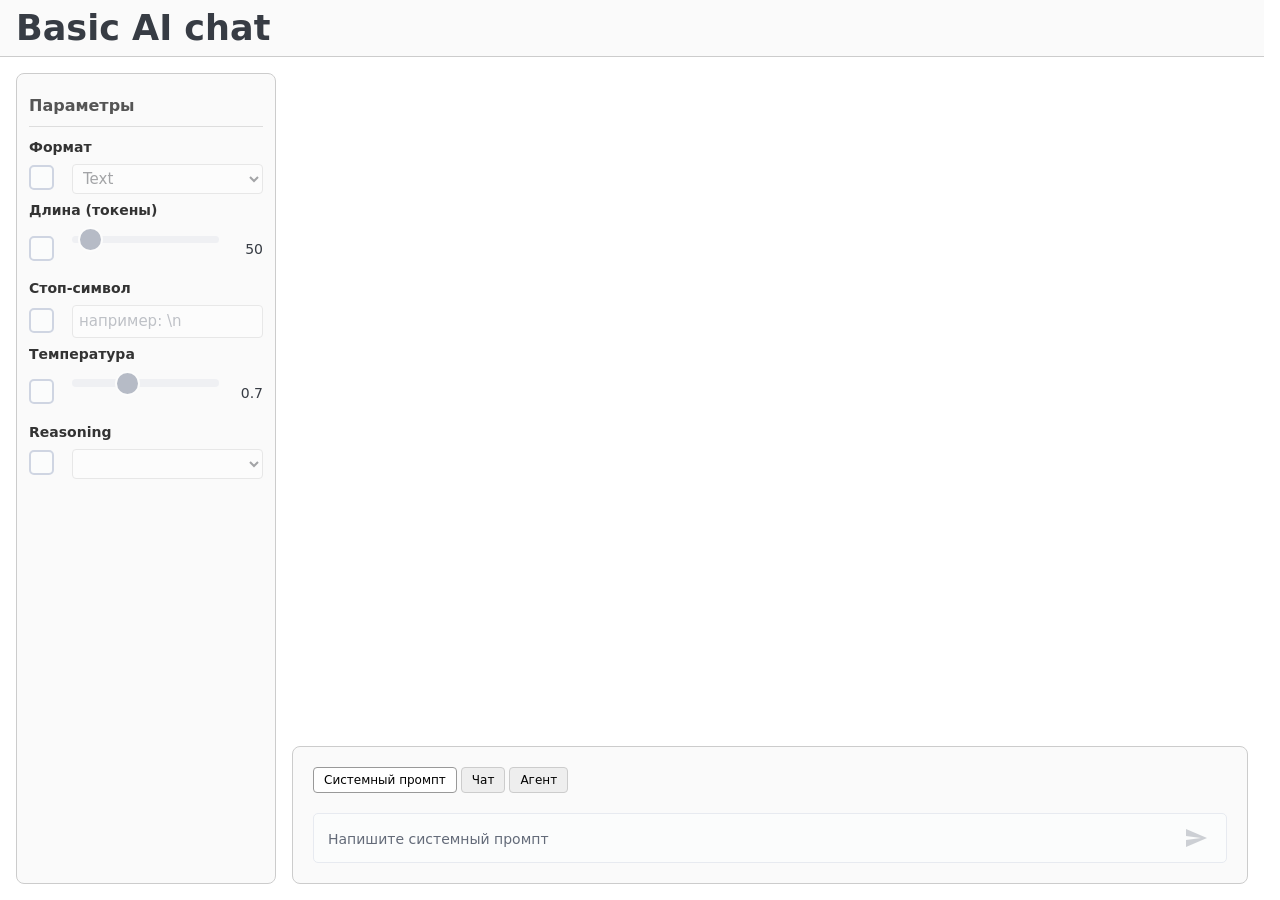
==== commit 0336e93d: "feat(agent): экспериментальный агентский режим Добавлен агентский режим с инструментами (compare_res" ====
--- a/basic_ai_chat/templates/index.html
+++ b/basic_ai_chat/templates/index.html
@@ -64,6 +64,7 @@
                         <div class="panel-tabs">
                             <button class="panel-tab active" data-panel="prompt">Системный промпт</button>
                             <button class="panel-tab" data-panel="chat">Чат</button>
+                            <button class="panel-tab" data-panel="agent">Агент</button>
                         </div>
                         <div class="free-chat-toggle">
                             <input type="checkbox" id="cb-free-chat">
@@ -92,11 +93,23 @@
                             </button>
                         </div>
                     </div>
+
+                    <div class="panel-view" data-view="agent">
+                        <div class="chat-input-container">
+                            <textarea id="txt-agent" rows="1" placeholder="Опишите задачу для агента..." maxlength="4000"></textarea>
+                            <button type="button" id="btn-send-agent" class="icon-btn send-btn" disabled title="Отправить">
+                                <svg viewBox="0 0 24 24" width="24" height="24">
+                                    <path fill="currentColor" d="M2 21l21-9L2 3v7l15 2-15 2v7z"/>
+                                </svg>
+                            </button>
+                        </div>
+                    </div>
                 </div>
             </div>
         </main>
     </div>
 
     <script src="app.js"></script>
+    <script src="agent.js"></script>
 </body>
 </html>
--- a/basic_ai_chat/templates/style.css
+++ b/basic_ai_chat/templates/style.css
@@ -153,6 +153,10 @@
     padding-left: 12px;
 }
 
+.chat-row.row-ai > .msg-label {
+    padding-left: 12px;
+}
+
 /* ===== Контейнер ответов ИИ ===== */
 .ai-responses {
     display: flex;
@@ -168,6 +172,15 @@
 }
 
 .ai-responses--single .ai-response-col { max-width: 100%; }
+
+/* Граф сравнения: колонки не растягиваются на высоту соседа,
+   чипы-параметры не вытягиваются по вертикали */
+.ai-responses--graph { align-items: flex-start; }
+.ai-responses--graph .ai-response-col > .params-block {
+    flex: 0 1 auto;
+    align-items: flex-start;
+    padding-left: 12px;
+}
 
 /* ===== Сообщения ===== */
 .message { display: flex; }
@@ -366,6 +379,8 @@
 .raw-json-toggle {
     margin-top: 8px;
     font-size: 12px;
+    width: 100%;
+    min-width: 0;
 }
 
 .raw-json-toggle summary {
@@ -385,6 +400,77 @@
     overflow: auto;
     background: var(--pico-code-background-color);
     border-radius: 4px;
-    word-break: break-word;
+    overflow-wrap: anywhere;
     white-space: pre-wrap;
 }
+
+/* ===== Agent steps ===== */
+.agent-steps-toggle {
+    width: 100%;
+    margin-bottom: 8px;
+}
+
+.agent-steps-toggle summary {
+    font-size: 12px;
+    color: #888;
+    cursor: pointer;
+    padding: 4px 0;
+    user-select: none;
+}
+
+.agent-steps-toggle summary:hover {
+    color: #555;
+}
+
+.agent-steps {
+    display: flex;
+    flex-direction: column;
+    gap: 4px;
+    padding: 8px;
+    background: #f9f9f9;
+    border-radius: 8px;
+    border: 1px solid #eee;
+}
+
+.agent-step {
+    font-size: 12px;
+    line-height: 1.4;
+    padding: 4px 8px;
+    border-radius: 4px;
+}
+
+.agent-step--thinking { color: #666; font-style: italic; }
+.agent-step--tool_call { color: #0066cc; background: #f0f6ff; }
+.agent-step--tool_result { color: #333; background: #f5f5f5; }
+.agent-step--clarification { color: #cc6600; background: #fff6f0; }
+.agent-step--answer { color: #333; }
+
+.tool-result {
+    font-size: 12px;
+    background: #f5f5f5;
+    padding: 6px 8px;
+    border-radius: 4px;
+    max-width: 100%;
+    min-width: 0;
+    overflow-wrap: anywhere;
+    max-height: 150px;
+    overflow: auto;
+    margin-top: 4px;
+}
+
+.agent-step-row pre.tool-result {
+    margin: 4px 0 0;
+    font-size: 12px;
+    background: #f5f5f5;
+    padding: 6px 8px;
+    border-radius: 4px;
+    max-width: 100%;
+    min-width: 0;
+    overflow-wrap: anywhere;
+    max-height: 150px;
+    overflow: auto;
+}
+
+.agent-step-row {
+    opacity: 0.9;
+}
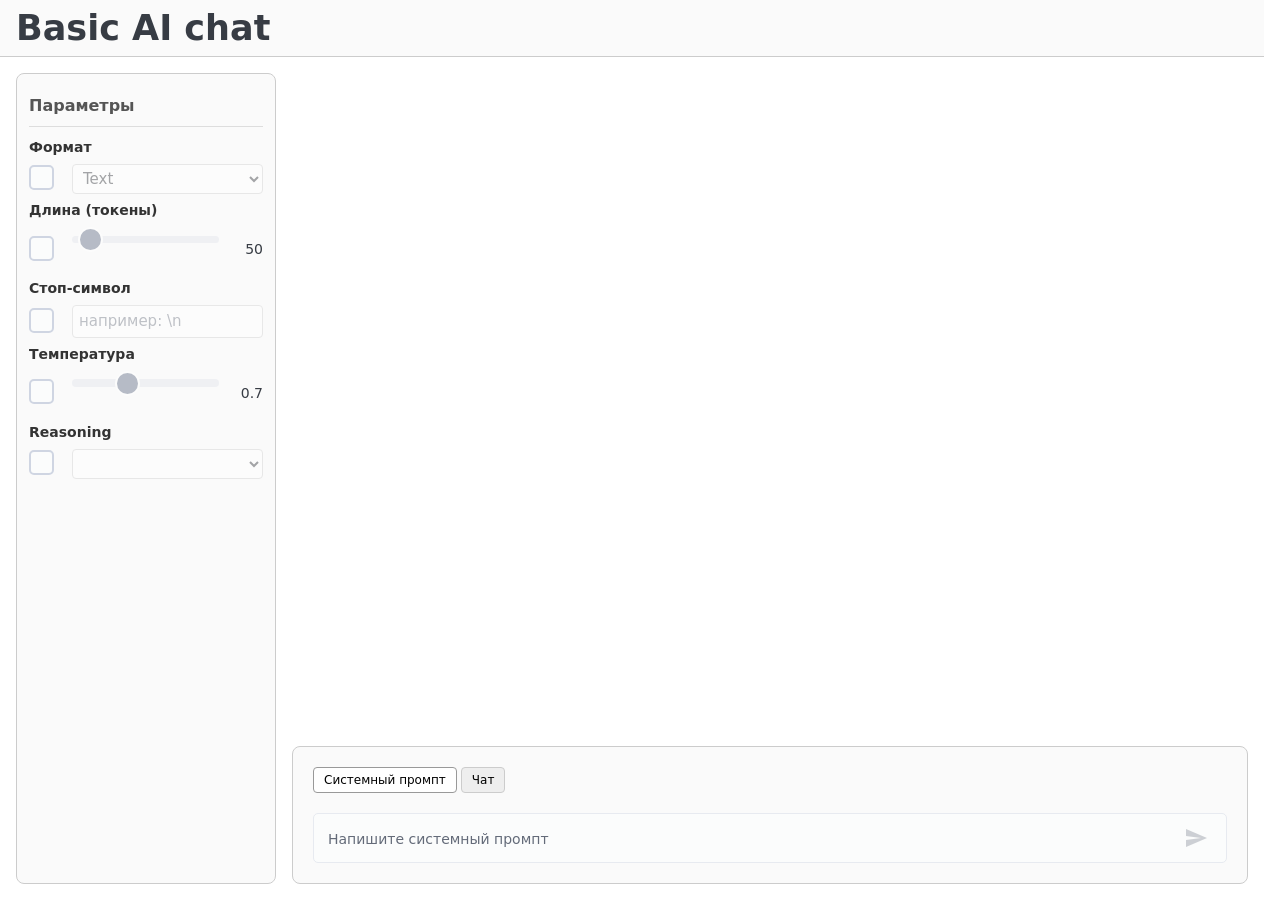
==== commit 8f9f6341: "refactor(chat): объединить free и controlled режимы чата Перевести API на единую историю диалога, од" ====
--- a/basic_ai_chat/templates/index.html
+++ b/basic_ai_chat/templates/index.html
@@ -64,11 +64,6 @@
                         <div class="panel-tabs">
                             <button class="panel-tab active" data-panel="prompt">Системный промпт</button>
                             <button class="panel-tab" data-panel="chat">Чат</button>
-                            <button class="panel-tab" data-panel="agent">Агент</button>
-                        </div>
-                        <div class="free-chat-toggle">
-                            <input type="checkbox" id="cb-free-chat">
-                            <label for="cb-free-chat">Свободный чат</label>
                         </div>
                     </div>
 
@@ -93,23 +88,11 @@
                             </button>
                         </div>
                     </div>
-
-                    <div class="panel-view" data-view="agent">
-                        <div class="chat-input-container">
-                            <textarea id="txt-agent" rows="1" placeholder="Опишите задачу для агента..." maxlength="4000"></textarea>
-                            <button type="button" id="btn-send-agent" class="icon-btn send-btn" disabled title="Отправить">
-                                <svg viewBox="0 0 24 24" width="24" height="24">
-                                    <path fill="currentColor" d="M2 21l21-9L2 3v7l15 2-15 2v7z"/>
-                                </svg>
-                            </button>
-                        </div>
-                    </div>
                 </div>
             </div>
         </main>
     </div>
 
     <script src="app.js"></script>
-    <script src="agent.js"></script>
 </body>
 </html>
--- a/basic_ai_chat/templates/style.css
+++ b/basic_ai_chat/templates/style.css
@@ -153,10 +153,6 @@
     padding-left: 12px;
 }
 
-.chat-row.row-ai > .msg-label {
-    padding-left: 12px;
-}
-
 /* ===== Контейнер ответов ИИ ===== */
 .ai-responses {
     display: flex;
@@ -172,15 +168,6 @@
 }
 
 .ai-responses--single .ai-response-col { max-width: 100%; }
-
-/* Граф сравнения: колонки не растягиваются на высоту соседа,
-   чипы-параметры не вытягиваются по вертикали */
-.ai-responses--graph { align-items: flex-start; }
-.ai-responses--graph .ai-response-col > .params-block {
-    flex: 0 1 auto;
-    align-items: flex-start;
-    padding-left: 12px;
-}
 
 /* ===== Сообщения ===== */
 .message { display: flex; }
@@ -366,21 +353,10 @@
     cursor: not-allowed;
 }
 
-/* ===== Free chat toggle ===== */
-.free-chat-toggle {
-    display: flex;
-    align-items: center;
-    gap: 6px;
-    font-size: 12px;
-    color: #333;
-}
-
 /* ===== Raw JSON accordion ===== */
 .raw-json-toggle {
     margin-top: 8px;
     font-size: 12px;
-    width: 100%;
-    min-width: 0;
 }
 
 .raw-json-toggle summary {
@@ -400,77 +376,6 @@
     overflow: auto;
     background: var(--pico-code-background-color);
     border-radius: 4px;
-    overflow-wrap: anywhere;
+    word-break: break-word;
     white-space: pre-wrap;
 }
-
-/* ===== Agent steps ===== */
-.agent-steps-toggle {
-    width: 100%;
-    margin-bottom: 8px;
-}
-
-.agent-steps-toggle summary {
-    font-size: 12px;
-    color: #888;
-    cursor: pointer;
-    padding: 4px 0;
-    user-select: none;
-}
-
-.agent-steps-toggle summary:hover {
-    color: #555;
-}
-
-.agent-steps {
-    display: flex;
-    flex-direction: column;
-    gap: 4px;
-    padding: 8px;
-    background: #f9f9f9;
-    border-radius: 8px;
-    border: 1px solid #eee;
-}
-
-.agent-step {
-    font-size: 12px;
-    line-height: 1.4;
-    padding: 4px 8px;
-    border-radius: 4px;
-}
-
-.agent-step--thinking { color: #666; font-style: italic; }
-.agent-step--tool_call { color: #0066cc; background: #f0f6ff; }
-.agent-step--tool_result { color: #333; background: #f5f5f5; }
-.agent-step--clarification { color: #cc6600; background: #fff6f0; }
-.agent-step--answer { color: #333; }
-
-.tool-result {
-    font-size: 12px;
-    background: #f5f5f5;
-    padding: 6px 8px;
-    border-radius: 4px;
-    max-width: 100%;
-    min-width: 0;
-    overflow-wrap: anywhere;
-    max-height: 150px;
-    overflow: auto;
-    margin-top: 4px;
-}
-
-.agent-step-row pre.tool-result {
-    margin: 4px 0 0;
-    font-size: 12px;
-    background: #f5f5f5;
-    padding: 6px 8px;
-    border-radius: 4px;
-    max-width: 100%;
-    min-width: 0;
-    overflow-wrap: anywhere;
-    max-height: 150px;
-    overflow: auto;
-}
-
-.agent-step-row {
-    opacity: 0.9;
-}
